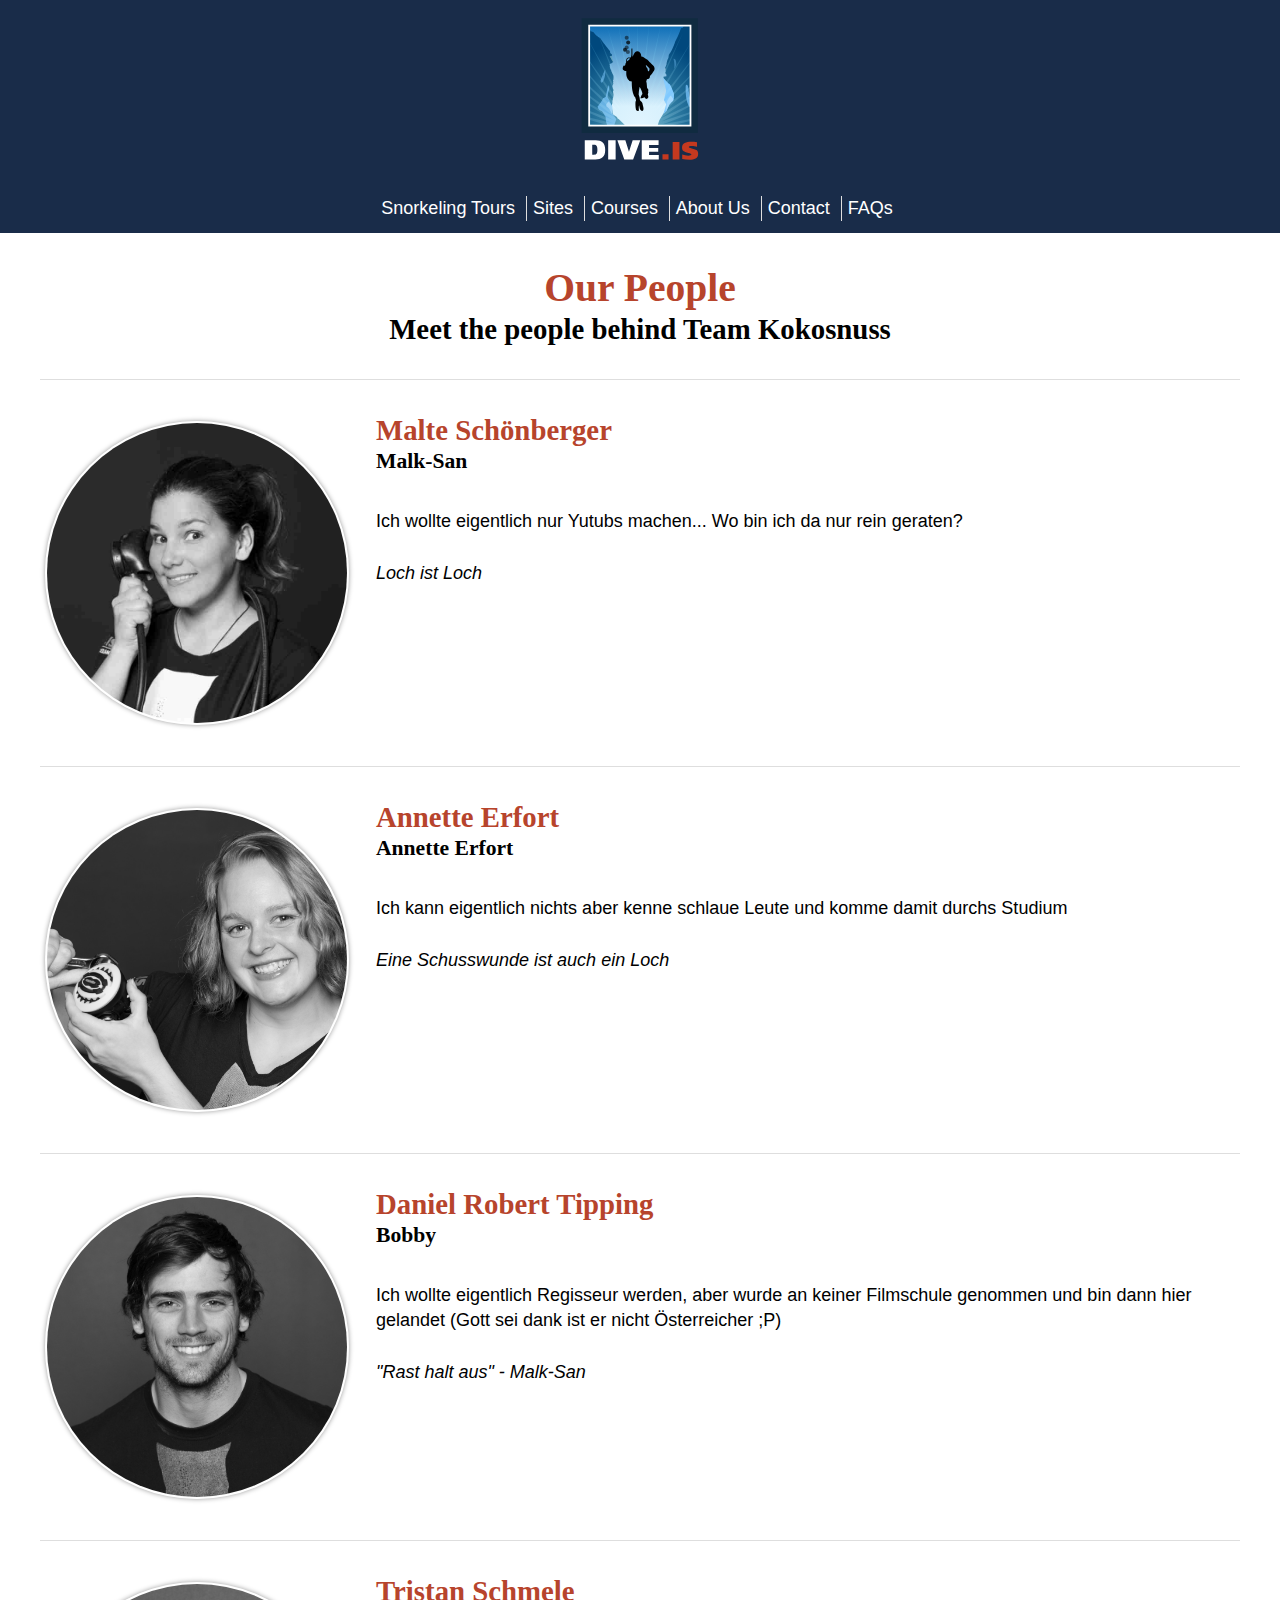
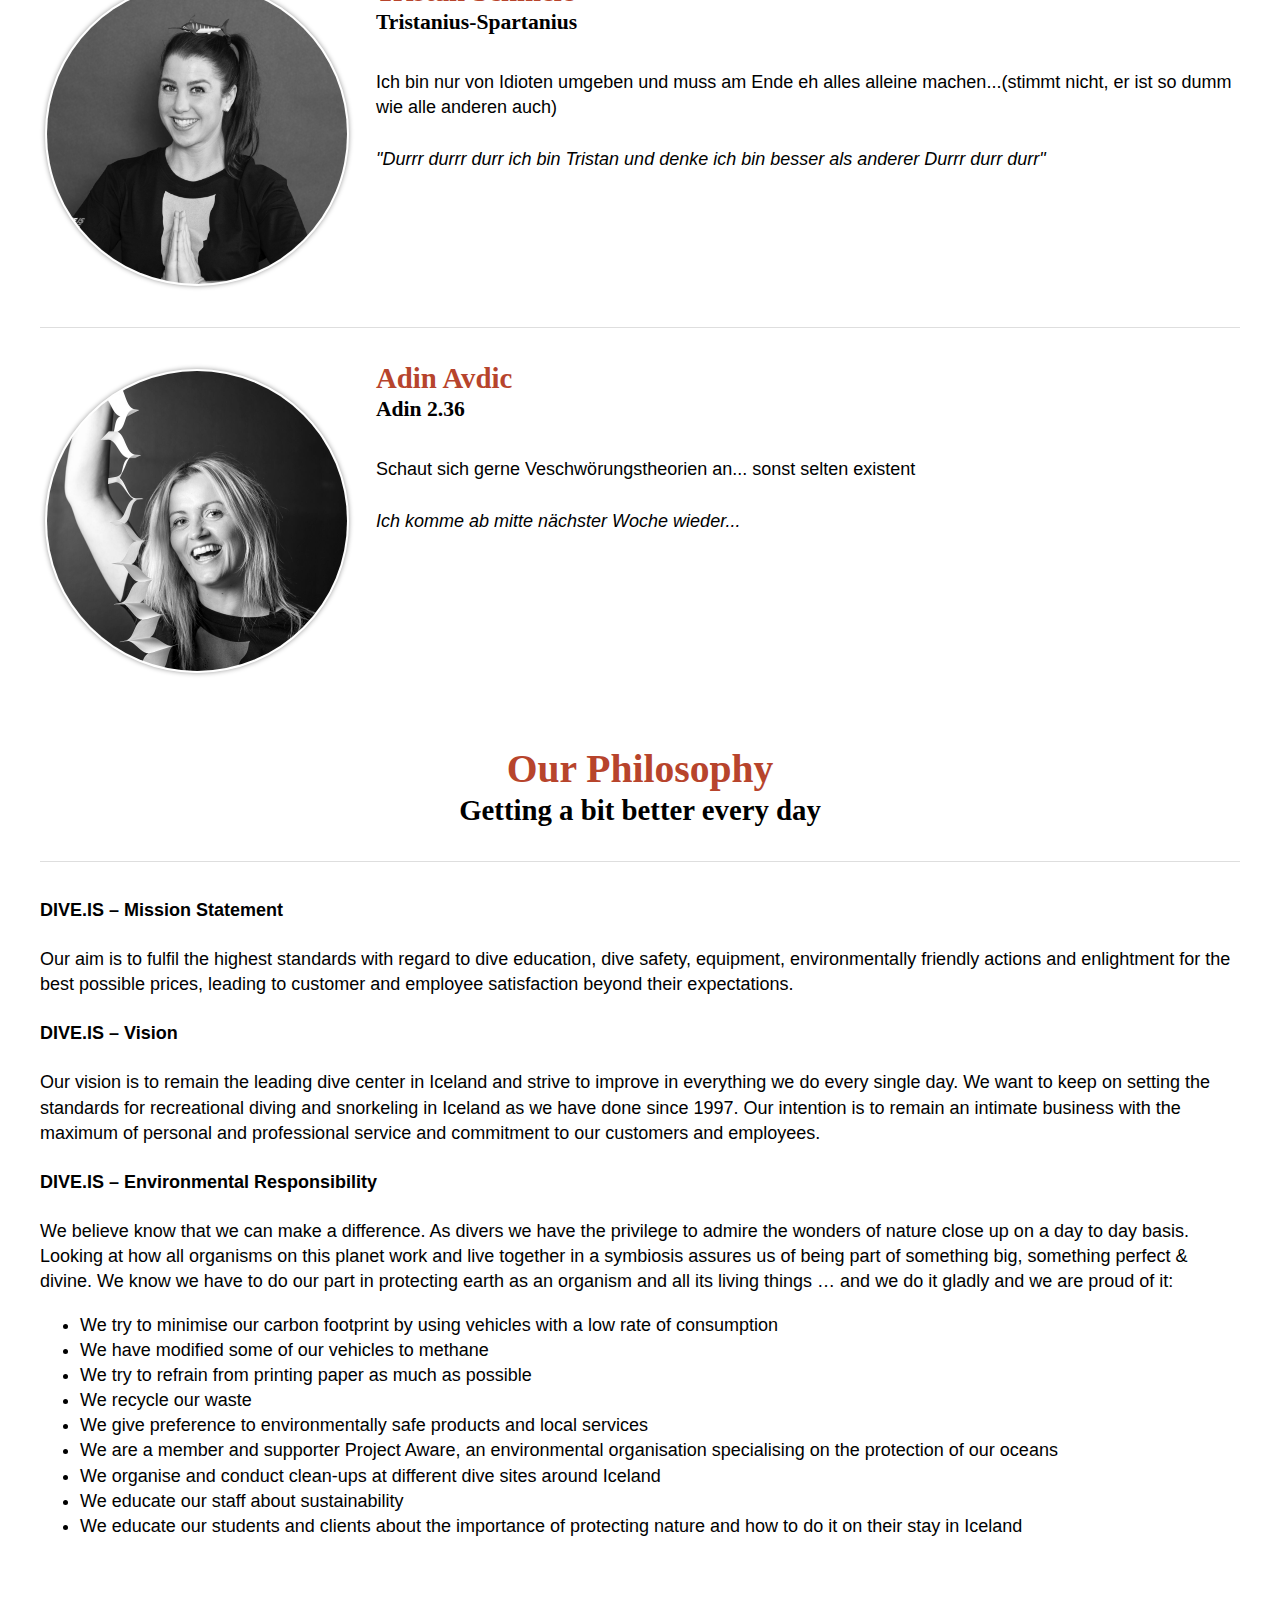
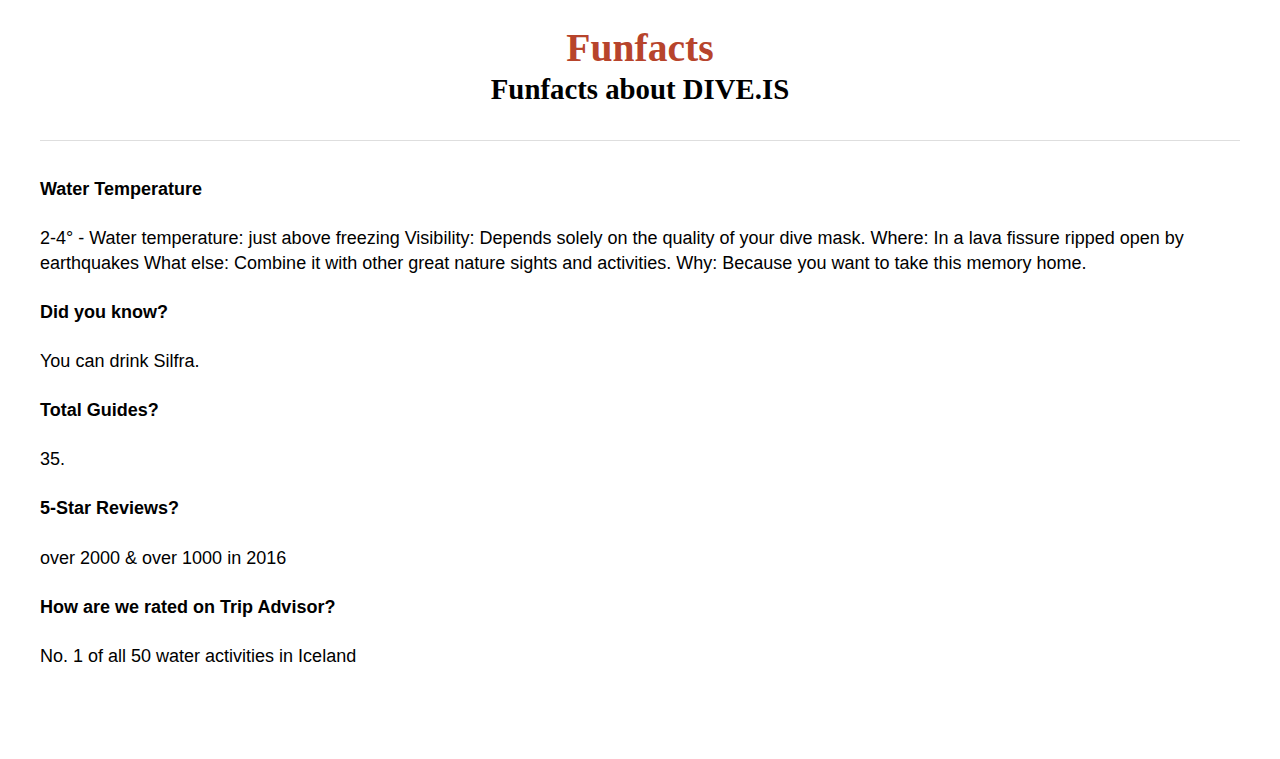
==== Unser-Team/index.html @ 92066a19 "Tristans text richtig" ====
<!DOCTYPE html>
<html lang="en">

<head>

    <meta charset="utf-8">
    <meta name="viewport" content="width=device-width,initial-scale=1.0">

    <title>Dive.is About Us</title>

    <!-- Normalize and Resets -->
    <link rel="stylesheet" href="lib/styles/normalize.css">
    <link rel="stylesheet" href="lib/styles/main.css">

    <!-- Custom Styles -->
    <link rel="stylesheet" href="styles/010-resets.css">
    <link rel="stylesheet" href="styles/020-base.css">
    <link rel="stylesheet" href="styles/030-typography.css">
    <link rel="stylesheet" href="styles/040-layout.css">
    <link rel="stylesheet" href="styles/050-components.css">

</head>

<body>
    <header class = "site-header">
        <nav class = "site-header__content">
            <img class = "brand-logo" src="images/dive_logo_blue_border.svg" title="DIVE.IS Logo" alt="DIVE.IS Logo">
            <ul class = "nav nav__horizontal">
                <li class ="nav__item"><a href="#">Snorkeling Tours</a></li>
                <li class ="nav__item"><a href="#">Sites</a></li>
                <li class ="nav__item"><a href="#">Courses</a></li>
                <li class ="nav__item"><a href="#">About Us</a></li>
                <li class ="nav__item"><a href="#">Contact</a></li>
                <li class ="nav__item"><a href="#">FAQs</a></li>
            </ul>
        </nav>
    </header>

    <main class = "content">
        <section class = "section">
            <header class = "section__header">
                <h2 class = "title">Our People</h2>
                <h3 class = "subtitle">Meet the people behind Team Kokosnuss</h3>
            </header>

            <div class = "staff__member">
                <figure class = "member__avatar">
                    <img src="images/tania.jpg" title="Tania Sofia Baia Roque " alt="Tania Sofia Baia Roque ">
                </figure>
                <h3 class = "title">Malte Schönberger</h3>
                <h4 class = "subtitle">Malk-San</h4>
                <p>Ich wollte eigentlich nur Yutubs machen... Wo bin ich da nur rein geraten?</p>
                <cite>Loch ist Loch</cite>
            </div>

            <div class = "staff__member">
                <figure class = "member__avatar">
                    <img src="images/siobhan-1024x1024.jpg" title="Siobhan " alt="Siobhan ">
                </figure>
                <h3 class ="title">Annette Erfort</h3>
                <h4 class = "subtitle">Annette Erfort</h4>
                <p>Ich kann eigentlich nichts aber kenne schlaue Leute und komme damit durchs Studium</p>
                <cite>Eine Schusswunde ist auch ein Loch</cite>
            </div>

            <div class = "staff__member">
                <figure class = "member__avatar">
                    <img src="images/scott_fitzsimmons.jpg " title="Scott Fitzsimmons " alt="Scott Fitzsimmons ">
                </figure>
                <h3 class ="title">Daniel Robert Tipping</h3>
                <h4 class = "subtitle">Bobby</h4>
                <p>Ich wollte eigentlich Regisseur werden, aber wurde an keiner Filmschule genommen und bin dann hier gelandet (Gott sei dank ist er nicht Österreicher ;P)</p>
                <cite>"Rast halt aus" - Malk-San</cite>
            </div>

            <div class = "staff__member">
                <figure class = "member__avatar">
                    <img src="images/rakel-1024x1024.jpg " title="Rakel Magnúsdóttir " alt="Rakel Magnúsdóttir ">
                </figure>
                <h3 class = "title">Tristan Schmele</h3>
                <h4 class = "subtitle">Tristanius-Spartanius</h4>
                <p>Ich bin nur von Idioten umgeben und muss am Ende eh alles alleine machen...(stimmt nicht, er ist so dumm wie alle anderen auch)</p>
                <cite>"Durrr durrr durr ich bin Tristan und denke ich bin besser als anderer Durrr durr durr"</cite>
            </div>

            <div class = "staff__member">
                <figure class = "member__avatar">
                    <img src="images/untitled-38-2-2.jpg" title="Kolbrún ýr Gunnarsdóttir" alt="Kolbrún ýr
                Gunnarsdóttir">
                </figure>
                <h3 class = "title">Adin Avdic</h3>
                <h4 class = "subtitle">Adin 2.36</h4>
                <p> Schaut sich gerne Veschwörungstheorien an... sonst selten existent</p>
                <cite>Ich komme ab mitte nächster Woche wieder...</cite>
            </div>
        </section>

        <section class = "section">
            <header class = "section__header">
                <h2 class = "title">Our Philosophy</h2>
                <h3 class = "subtitle">Getting a bit better every day</h3>
            </header>
            <div>
                <h4>DIVE.IS – Mission Statement</h4>
                <p>Our aim is to fulfil the highest standards with regard to dive education, dive safety, equipment, environmentally friendly actions and enlightment for the best possible prices, leading to customer and employee satisfaction beyond their
                    expectations.
                </p>
            </div>
            <div>
                <h4>DIVE.IS – Vision</h4>
                <p>Our vision is to remain the leading dive center in Iceland and strive to improve in everything we do every single day. We want to keep on setting the standards for recreational diving and snorkeling in Iceland as we have done since 1997.
                    Our intention is to remain an intimate business with the maximum of personal and professional service and commitment to our customers and employees.</p>
            </div>

            <div>
                <h4>DIVE.IS – Environmental Responsibility</h4>
                <p>We believe know that we can make a difference. As divers we have the privilege to admire the wonders of nature close up on a day to day basis. Looking at how all organisms on this planet work and live together in a symbiosis assures us
                    of being part of something big, something perfect & divine. We know we have to do our part in protecting earth as an organism and all its living things … and we do it gladly and we are proud of it:
                </p>
                <ul>
                    <li>We try to minimise our carbon footprint by using vehicles with a low rate of consumption</li>
                    <li>We have modified some of our vehicles to methane</li>
                    <li>We try to refrain from printing paper as much as possible</li>
                    <li>We recycle our waste</li>
                    <li>We give preference to environmentally safe products and local services</li>
                    <li>We are a member and supporter Project Aware, an environmental organisation specialising on the protection of our oceans</li>
                    <li>We organise and conduct clean-ups at different dive sites around Iceland</li>
                    <li>We educate our staff about sustainability</li>
                    <li>We educate our students and clients about the importance of protecting nature and how to do it on their stay in Iceland</li>
                </ul>
            </div>

        </section>

        <section class = "section">
            <header class = "section__header">
                <h2 class = "title">Funfacts</h2>
                <h3 class = "subtitle">Funfacts about DIVE.IS</h3>
            </header>

            <div>
                <h4>Water Temperature</h4>
                <p>2-4° - Water temperature: just above freezing Visibility: Depends solely on the quality of your dive mask. Where: In a lava fissure ripped open by earthquakes What else: Combine it with other great nature sights and activities. Why: Because
                    you want to take this memory home.</p>
            </div>

            <div>
                <h4>Did you know?</h4>
                <p>You can drink Silfra.</p>
            </div>

            <div>
                <h4>Total Guides?</h4>
                <p>35.</p>
            </div>

            <div>
                <h4>5-Star Reviews?</h4>
                <p>over 2000 & over 1000 in 2016</p>
            </div>

            <div>
                <h4>How are we rated on Trip Advisor?</h4>
                <p>No. 1 of all 50 water activities in Iceland</p>
            </div>

        </section>

    </main>

</body>

</html>
---- Unser-Team/lib/styles/main.css ----
/*! HTML5 Boilerplate v6.0.1 | MIT License | https://html5boilerplate.com/ */


/*
 * What follows is the result of much research on cross-browser styling.
 * Credit left inline and big thanks to Nicolas Gallagher, Jonathan Neal,
 * Kroc Camen, and the H5BP dev community and team.
 */


/* ==========================================================================
   Base styles: opinionated defaults
   ========================================================================== */

html {
    color: #222;
    font-size: 1em;
    line-height: 1.4;
}


/*
 * Remove text-shadow in selection highlight:
 * https://twitter.com/miketaylr/status/12228805301
 *
 * Vendor-prefixed and regular ::selection selectors cannot be combined:
 * https://stackoverflow.com/a/16982510/7133471
 *
 * Customize the background color to match your design.
 */

::-moz-selection {
    background: #b3d4fc;
    text-shadow: none;
}

::selection {
    background: #b3d4fc;
    text-shadow: none;
}


/*
 * A better looking default horizontal rule
 */

hr {
    display: block;
    height: 1px;
    border: 0;
    border-top: 1px solid #ccc;
    margin: 1em 0;
    padding: 0;
}


/*
 * Remove the gap between audio, canvas, iframes,
 * images, videos and the bottom of their containers:
 * https://github.com/h5bp/html5-boilerplate/issues/440
 */

audio,
canvas,
iframe,
img,
svg,
video {
    vertical-align: middle;
}


/*
 * Remove default fieldset styles.
 */

fieldset {
    border: 0;
    margin: 0;
    padding: 0;
}


/*
 * Allow only vertical resizing of textareas.
 */

textarea {
    resize: vertical;
}


/* ==========================================================================
   Browser Upgrade Prompt
   ========================================================================== */

.browserupgrade {
    margin: 0.2em 0;
    background: #ccc;
    color: #000;
    padding: 0.2em 0;
}


/* ==========================================================================
   Author's custom styles
   ========================================================================== */


/* ==========================================================================
   Helper classes
   ========================================================================== */


/*
 * Hide visually and from screen readers
 */

.hidden {
    display: none !important;
}


/*
 * Hide only visually, but have it available for screen readers:
 * https://snook.ca/archives/html_and_css/hiding-content-for-accessibility
 *
 * 1. For long content, line feeds are not interpreted as spaces and small width
 *    causes content to wrap 1 word per line:
 *    https://medium.com/@jessebeach/beware-smushed-off-screen-accessible-text-5952a4c2cbfe
 */

.visuallyhidden {
    border: 0;
    clip: rect(0 0 0 0);
    -webkit-clip-path: inset(50%);
    clip-path: inset(50%);
    height: 1px;
    margin: -1px;
    overflow: hidden;
    padding: 0;
    position: absolute;
    width: 1px;
    white-space: nowrap;
    /* 1 */
}


/*
 * Extends the .visuallyhidden class to allow the element
 * to be focusable when navigated to via the keyboard:
 * https://www.drupal.org/node/897638
 */

.visuallyhidden.focusable:active,
.visuallyhidden.focusable:focus {
    clip: auto;
    -webkit-clip-path: none;
    clip-path: none;
    height: auto;
    margin: 0;
    overflow: visible;
    position: static;
    width: auto;
    white-space: inherit;
}


/*
 * Hide visually and from screen readers, but maintain layout
 */

.invisible {
    visibility: hidden;
}


/*
 * Clearfix: contain floats
 *
 * For modern browsers
 * 1. The space content is one way to avoid an Opera bug when the
 *    `contenteditable` attribute is included anywhere else in the document.
 *    Otherwise it causes space to appear at the top and bottom of elements
 *    that receive the `clearfix` class.
 * 2. The use of `table` rather than `block` is only necessary if using
 *    `:before` to contain the top-margins of child elements.
 */

.clearfix:before,
.clearfix:after {
    content: " ";
    /* 1 */
    display: table;
    /* 2 */
}

.clearfix:after {
    clear: both;
}


/* ==========================================================================
   EXAMPLE Media Queries for Responsive Design.
   These examples override the primary ('mobile first') styles.
   Modify as content requires.
   ========================================================================== */

@media only screen and (min-width: 35em) {
    /* Style adjustments for viewports that meet the condition */
}

@media print,
(-webkit-min-device-pixel-ratio: 1.25),
(min-resolution: 1.25dppx),
(min-resolution: 120dpi) {
    /* Style adjustments for high resolution devices */
}


/* ==========================================================================
   Print styles.
   Inlined to avoid the additional HTTP request:
   http://www.phpied.com/delay-loading-your-print-css/
   ========================================================================== */

@media print {
    *,
    *:before,
    *:after {
        background: transparent !important;
        color: #000 !important;
        /* Black prints faster:
                                   http://www.sanbeiji.com/archives/953 */
        box-shadow: none !important;
        text-shadow: none !important;
    }
    a,
    a:visited {
        text-decoration: underline;
    }
    a[href]:after {
        content: " (" attr(href) ")";
    }
    abbr[title]:after {
        content: " (" attr(title) ")";
    }
    /*
     * Don't show links that are fragment identifiers,
     * or use the `javascript:` pseudo protocol
     */
    a[href^="#"]:after,
    a[href^="javascript:"]:after {
        content: "";
    }
    pre {
        white-space: pre-wrap !important;
    }
    pre,
    blockquote {
        border: 1px solid #999;
        page-break-inside: avoid;
    }
    /*
     * Printing Tables:
     * http://css-discuss.incutio.com/wiki/Printing_Tables
     */
    thead {
        display: table-header-group;
    }
    tr,
    img {
        page-break-inside: avoid;
    }
    p,
    h2,
    h3 {
        orphans: 3;
        widows: 3;
    }
    h2,
    h3 {
        page-break-after: avoid;
    }
}
---- Unser-Team/styles/010-resets.css ----
/*----------------------------------------------------------------------------
reset.css                                                                  
Enthält alle projektspezifischen Resets.

Wer es noch schöner möchte, möge sich mal https://cssguidelin.es/ anschauen.
----------------------------------------------------------------------------*/


/* Basic Resets 
-----------------------------------------------------------------------------*/


/* Figure Reset
-----------------------------------------------------------------------------*/

figure {
    margin: 0;
}


/* Image Reset 
-----------------------------------------------------------------------------*/

img {
    width: 100%;
}
---- Unser-Team/styles/020-base.css ----
/*-----------------------------------------------------------------------------
base.css                                                                  
Enthält alle CSS Variabeln und grundlegende Regeln sowie zentrale helper. 

Wer es noch schöner möchte, möge sich mal https://cssguidelin.es/ anschauen.
----------------------------------------------------------------------------*/


/* Variables
-----------------------------------------------------------------------------*/

:root {
    /* 
    Farben
    ----------------------------------------*/
    --color-brand: rgb(183, 68, 44);
    --color-border: #dedede;
    --color-text: ##333;
    --color-text-light: #777;
    --color-footer: #2e3234;
    --color-head: #192c49;
    --site-width: 1200px;
    --brand-font: Dosis;
    /* 
    Abstände basierend auf folgendem Konzept:
    https://medium.com/eightshapes-llc/space-in-design-systems-188bcbae0d62
    
    Innenabstände umlaufend 
    ----------------------------------------*/
    --space-inset-default: 1rem;
    --space-inset-xs: 0.33rem;
    --space-inset-s: 0.66rem;
    --space-inset-m: 1rem;
    --space-inset-l: 1.5rem;
    --space-inset-xl: 2rem;
    /* 
    Vertikale Abstände von Stapeln 
    ----------------------------------------*/
    --space-stack-default: 1rem;
    --space-stack-xs: 0.33rem;
    --space-stack-s: 0.66rem;
    --space-stack-m: 1rem;
    --space-stack-l: 1.5rem;
    --space-stack-xl: 2rem;
    --space-stack-xxl: 4rem;
    /* 
    Horizontale Abstände von Reihen 
    ----------------------------------------*/
    --space-inline-default: 1rem;
    --space-inline-xs: 0.33rem;
    --space-inline-s: 0.66rem;
    --space-inline-m: 1rem;
    --space-inline-l: 1.5rem;
    --space-inline-xl: 2rem;
    /* 
    Schriftgrößen 
    ----------------------------------------*/
    --fs-default: 1rem;
    --fs-xs: 0.33rem;
    --fs-s: 0.66rem;
    --fs-m: 1.2rem;
    --fs-l: 1.6rem;
    --fs-xl: 2.2rem;
}


/* Basic Styles 
-----------------------------------------------------------------------------*/

html,
body {
    font-family: "Source Sans Pro", "Helvetica Neue", Helvetica, sans-serif;
    font-size: 18px;
    font-weight: 400;
    color: var(--color-text);
}


/* helper 
-----------------------------------------------------------------------------*/

.hidden {
    display: none !important;
}
---- Unser-Team/styles/030-typography.css ----
/*----------------------------------------------------------------------------
typography.css                                                                  
Enthält alle übergreifenden typographischen Regeln.  

Wer es noch schöner möchte, möge sich mal https://cssguidelin.es/ anschauen.
----------------------------------------------------------------------------*/


/* Titles 
-----------------------------------------------------------------------------*/

.title,
.subtitle {
    font-size: var(--fs-xl);
    font-family: var(--brand-font);
    margin: 0;
    line-height: 100%;
    margin-bottom: var(--space-stack-xl);
}

.title {
    color: var(--color-brand);
}

.subtitle {
    font-size: var(--fs-l);
}

.title+.subtitle {
    margin-top: calc(var(--space-stack-xs) - var(--space-stack-xl));
}
---- Unser-Team/styles/040-layout.css ----
/*----------------------------------------------------------------------------
layout.css                                                                  
Enthält alle übergreifenden typographischen Regeln.  

Wer es noch schöner möchte, möge sich mal https://cssguidelin.es/ anschauen.
----------------------------------------------------------------------------*/


/* Content
-----------------------------------------------------------------------------*/

.content {
    max-width: var(--site-width);
    margin: 0 auto;
}


/* Section
-----------------------------------------------------------------------------*/

.section {
    padding-bottom: var(--space-stack-xl);
    margin-bottom: var(--space-stack-xl);
}

.section__header {
    border-bottom: solid 1px var(--color-border);
    margin-bottom: var(--space-stack-xl);
    text-align: center;
}
---- Unser-Team/styles/050-components.css ----
/* ----------------------------------------------------------------------------
components.css
Enthält alle Regeln zu Komponenten.

Wer es noch schöner möchte, möge sich mal https://cssguidelin.es/ anschauen.
----------------------------------------------------------------------------*/


/* Site Header
-----------------------------------------------------------------------------*/

.site-header {
    background-color: var(--color-head);
    margin-bottom: var(--space-stack-xl);
}

.site-header__content {
    max-width: var(--site-width);
    margin: 0 auto;
    text-align: center;
}

.brand-logo {
    width: calc(var(--site-width)/10);
    padding-top: var(--space-stack-m);
    padding-bottom: var(--space-stack-xl);
    display: inline-block;
}


/* Navigation
-----------------------------------------------------------------------------*/

.nav {
    padding: 0;
    margin: 0;
}

.nav__item {
    display: block;
}

.nav__item a {
    text-decoration: none;
    color: #fff;
}

.nav__horizontal {
    padding-bottom: var(--space-stack-s);
}

.nav__horizontal .nav__item {
    display: inline-block;
    padding-right: var(--space-inset-xs);
}

.nav__horizontal .nav__item+.nav__item {
    border-left: solid 1px var(--color-border);
    padding-left: var(--space-inset-xs);
}


/* Staff
-----------------------------------------------------------------------------*/

.staff {
    padding-top: var(--space-stack-xl);
}

.staff .section__header {
    padding-bottom: var(--space-stack-xl);
}

.staff__member+.staff__member {
    border-top: solid 1px var(--color-border);
    padding-top: var(--space-stack-xl);
    margin-top: var(--space-stack-xl);
}

.staff__member .title {
    font-size: var(--fs-l);
}

.staff__member .subtitle {
    font-size: var(--fs-m);
}

.staff__member p {
    margin-bottom: var(--space-stack-l);
}

.staff__member:after {
    content: "";
    display: block;
    clear: both;
}

.staff__member .member__avatar {
    line-height: 0;
    display: inline-block;
    margin: 5px;
    border: 2px solid rgba(255, 255, 255, 0.4);
    border-radius: 50%;
    box-shadow: 0px 0px 5px rgba(0, 0, 0, 0.4);
    height: 25%;
    width: 25%;
    float: left;
    margin-right: var(--space-inset-l);
}

.staff__member .member__credo {
    font-size: var(--fs-m);
}

.staff__member .member__credo:before {
    content: "„";
    display: inline-block;
}

.staff__member .member__credo:after {
    content: "“";
}

.member__avatar img {
    border-radius: 50%;
}
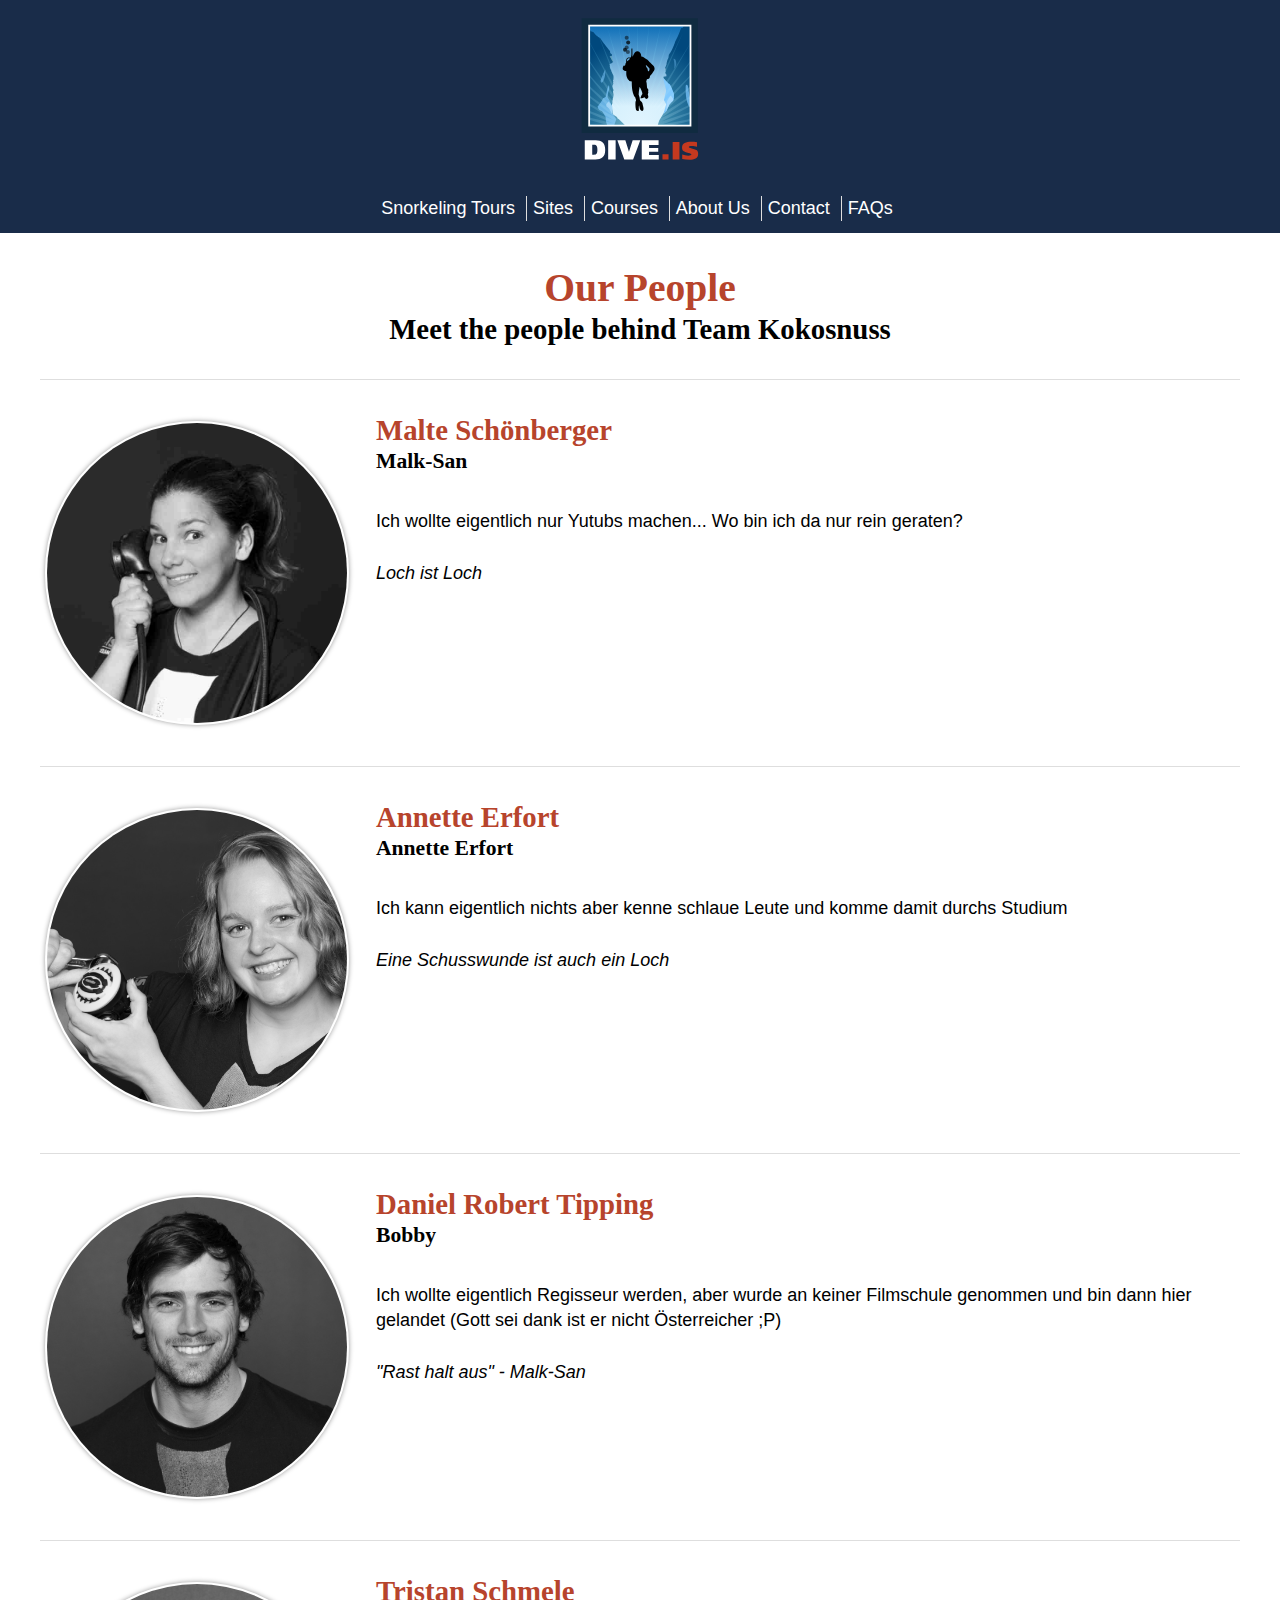
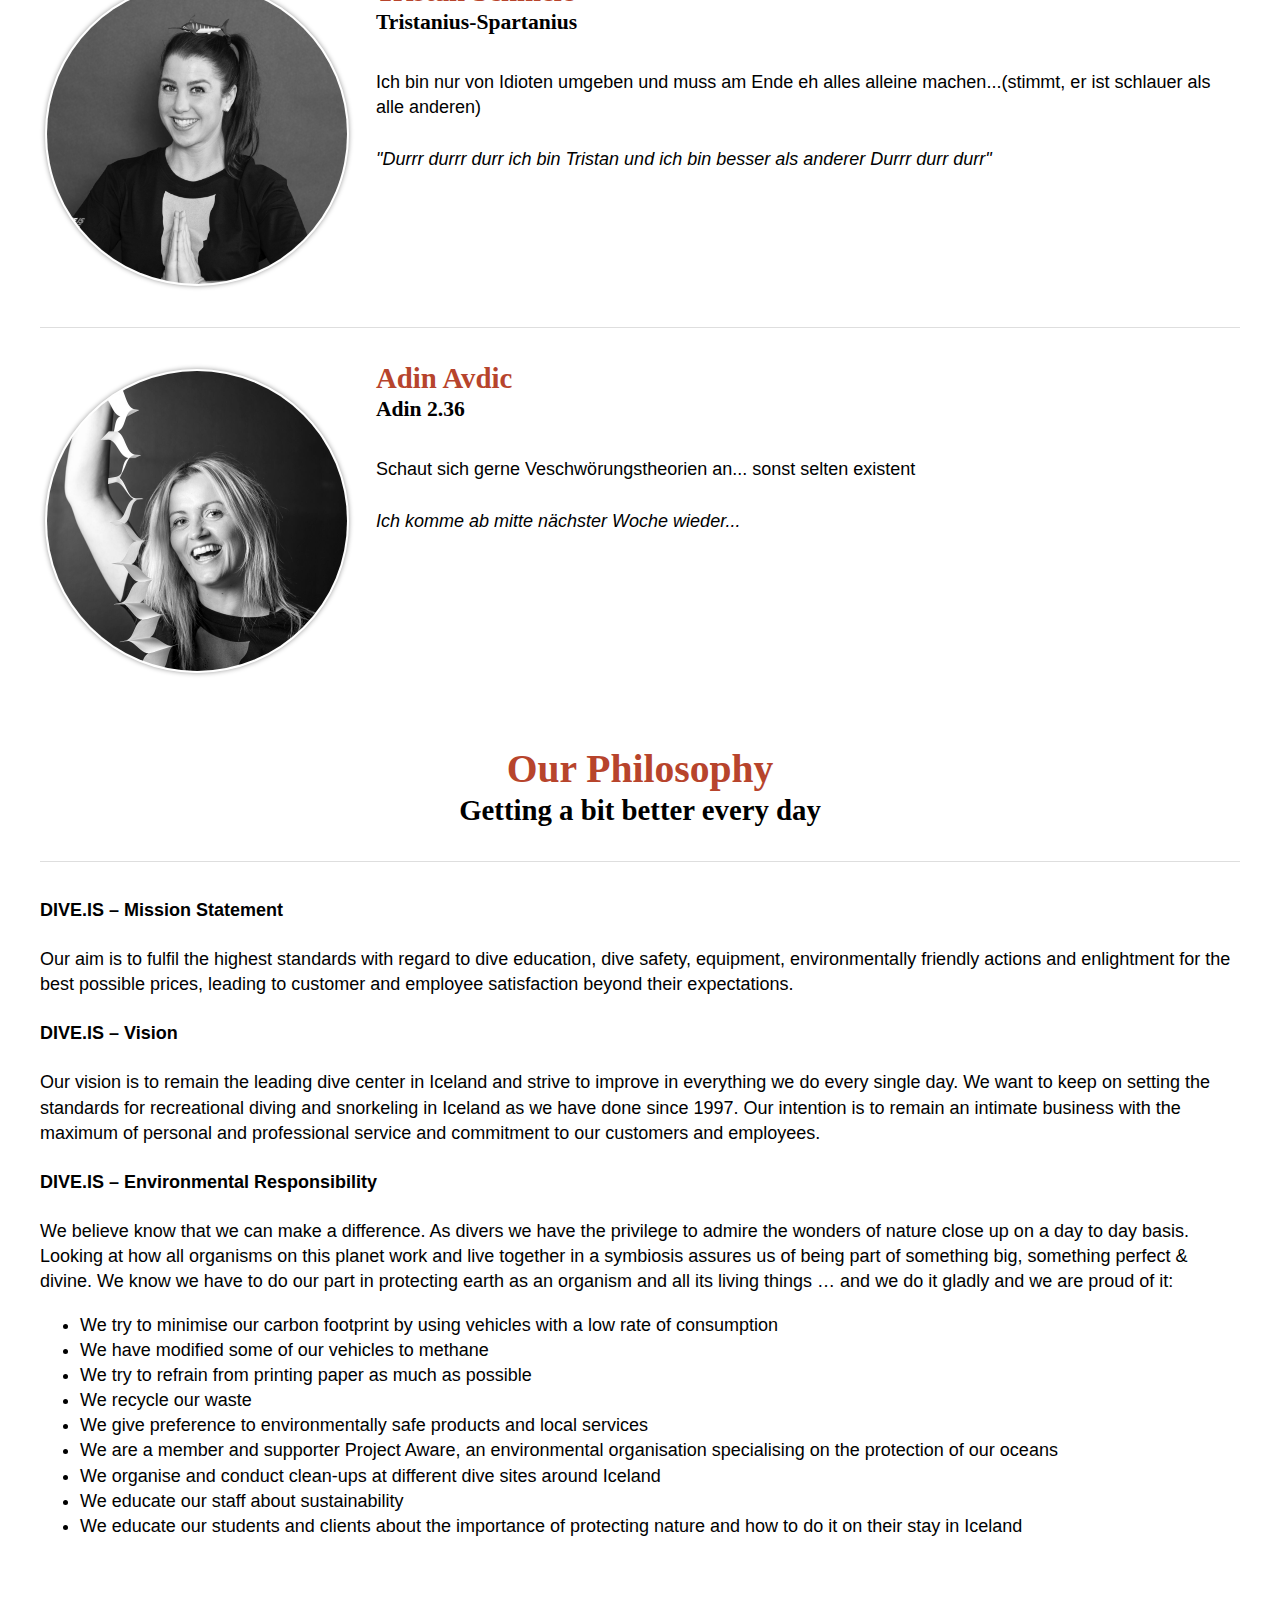
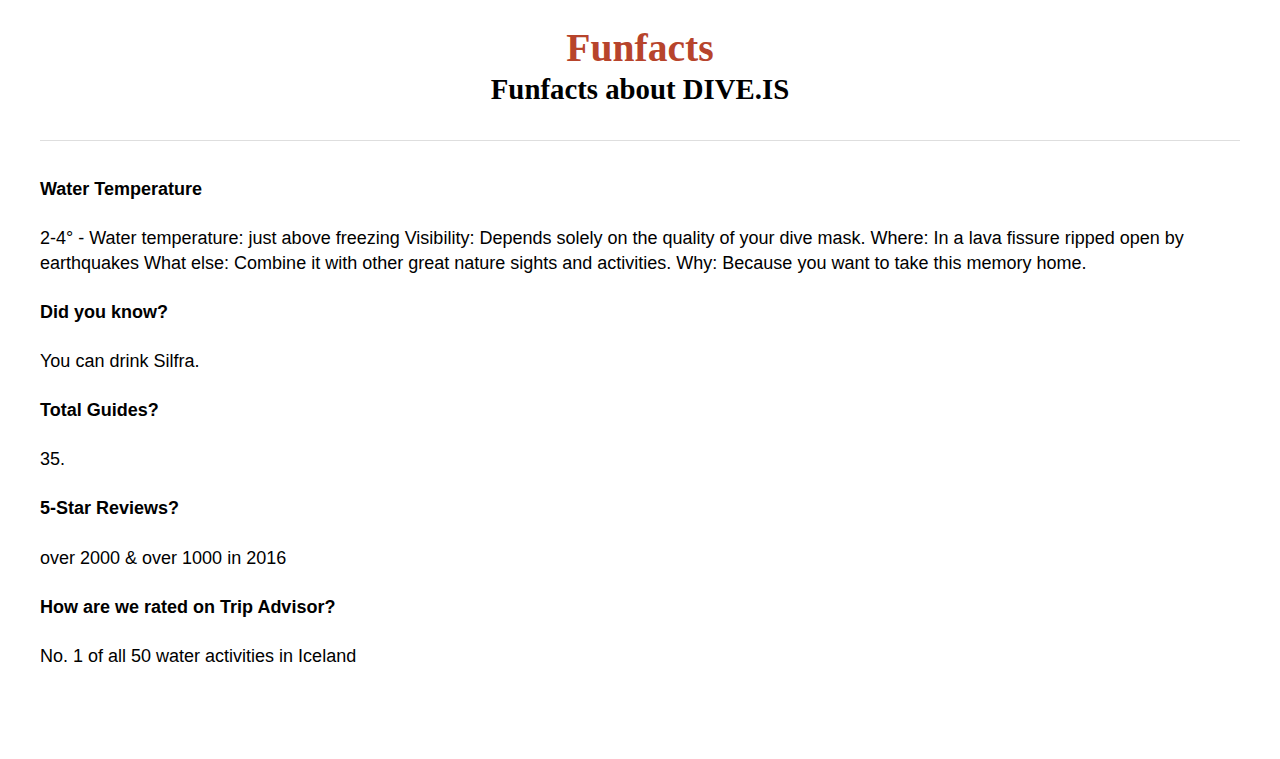
==== commit a919ad41: "annettes fehler korrigiert" ====
--- a/Unser-Team/index.html
+++ b/Unser-Team/index.html
@@ -6,7 +6,7 @@
     <meta charset="utf-8">
     <meta name="viewport" content="width=device-width,initial-scale=1.0">
 
-    <title>Dive.is About Us</title>
+    <title>Team Kokosnuss</title>
 
     <!-- Normalize and Resets -->
     <link rel="stylesheet" href="lib/styles/normalize.css">
@@ -45,7 +45,7 @@
 
             <div class = "staff__member">
                 <figure class = "member__avatar">
-                    <img src="images/tania.jpg" title="Tania Sofia Baia Roque " alt="Tania Sofia Baia Roque ">
+                    <img src="images/tania.jpg" title="Malk-San" alt="Malk-San">
                 </figure>
                 <h3 class = "title">Malte Schönberger</h3>
                 <h4 class = "subtitle">Malk-San</h4>
@@ -55,7 +55,7 @@
 
             <div class = "staff__member">
                 <figure class = "member__avatar">
-                    <img src="images/siobhan-1024x1024.jpg" title="Siobhan " alt="Siobhan ">
+                    <img src="images/siobhan-1024x1024.jpg" title="Annette Erfort" alt="Annette Erfort">
                 </figure>
                 <h3 class ="title">Annette Erfort</h3>
                 <h4 class = "subtitle">Annette Erfort</h4>
@@ -65,7 +65,7 @@
 
             <div class = "staff__member">
                 <figure class = "member__avatar">
-                    <img src="images/scott_fitzsimmons.jpg " title="Scott Fitzsimmons " alt="Scott Fitzsimmons ">
+                    <img src="images/scott_fitzsimmons.jpg " title="Handsome Bobby" alt="Handsome Bobby">
                 </figure>
                 <h3 class ="title">Daniel Robert Tipping</h3>
                 <h4 class = "subtitle">Bobby</h4>
@@ -75,18 +75,17 @@
 
             <div class = "staff__member">
                 <figure class = "member__avatar">
-                    <img src="images/rakel-1024x1024.jpg " title="Rakel Magnúsdóttir " alt="Rakel Magnúsdóttir ">
+                    <img src="images/rakel-1024x1024.jpg " title="Tristan Schmele" alt="Tristan Schmele">
                 </figure>
                 <h3 class = "title">Tristan Schmele</h3>
                 <h4 class = "subtitle">Tristanius-Spartanius</h4>
-                <p>Ich bin nur von Idioten umgeben und muss am Ende eh alles alleine machen...(stimmt nicht, er ist so dumm wie alle anderen auch)</p>
-                <cite>"Durrr durrr durr ich bin Tristan und denke ich bin besser als anderer Durrr durr durr"</cite>
+                <p>Ich bin nur von Idioten umgeben und muss am Ende eh alles alleine machen...(stimmt, er ist schlauer als alle anderen)</p>
+                <cite>"Durrr durrr durr ich bin Tristan und ich bin besser als anderer Durrr durr durr"</cite>
             </div>
 
             <div class = "staff__member">
                 <figure class = "member__avatar">
-                    <img src="images/untitled-38-2-2.jpg" title="Kolbrún ýr Gunnarsdóttir" alt="Kolbrún ýr
-                Gunnarsdóttir">
+                    <img src="images/untitled-38-2-2.jpg" title="Adin Avdic" alt="Adin Avdic">
                 </figure>
                 <h3 class = "title">Adin Avdic</h3>
                 <h4 class = "subtitle">Adin 2.36</h4>
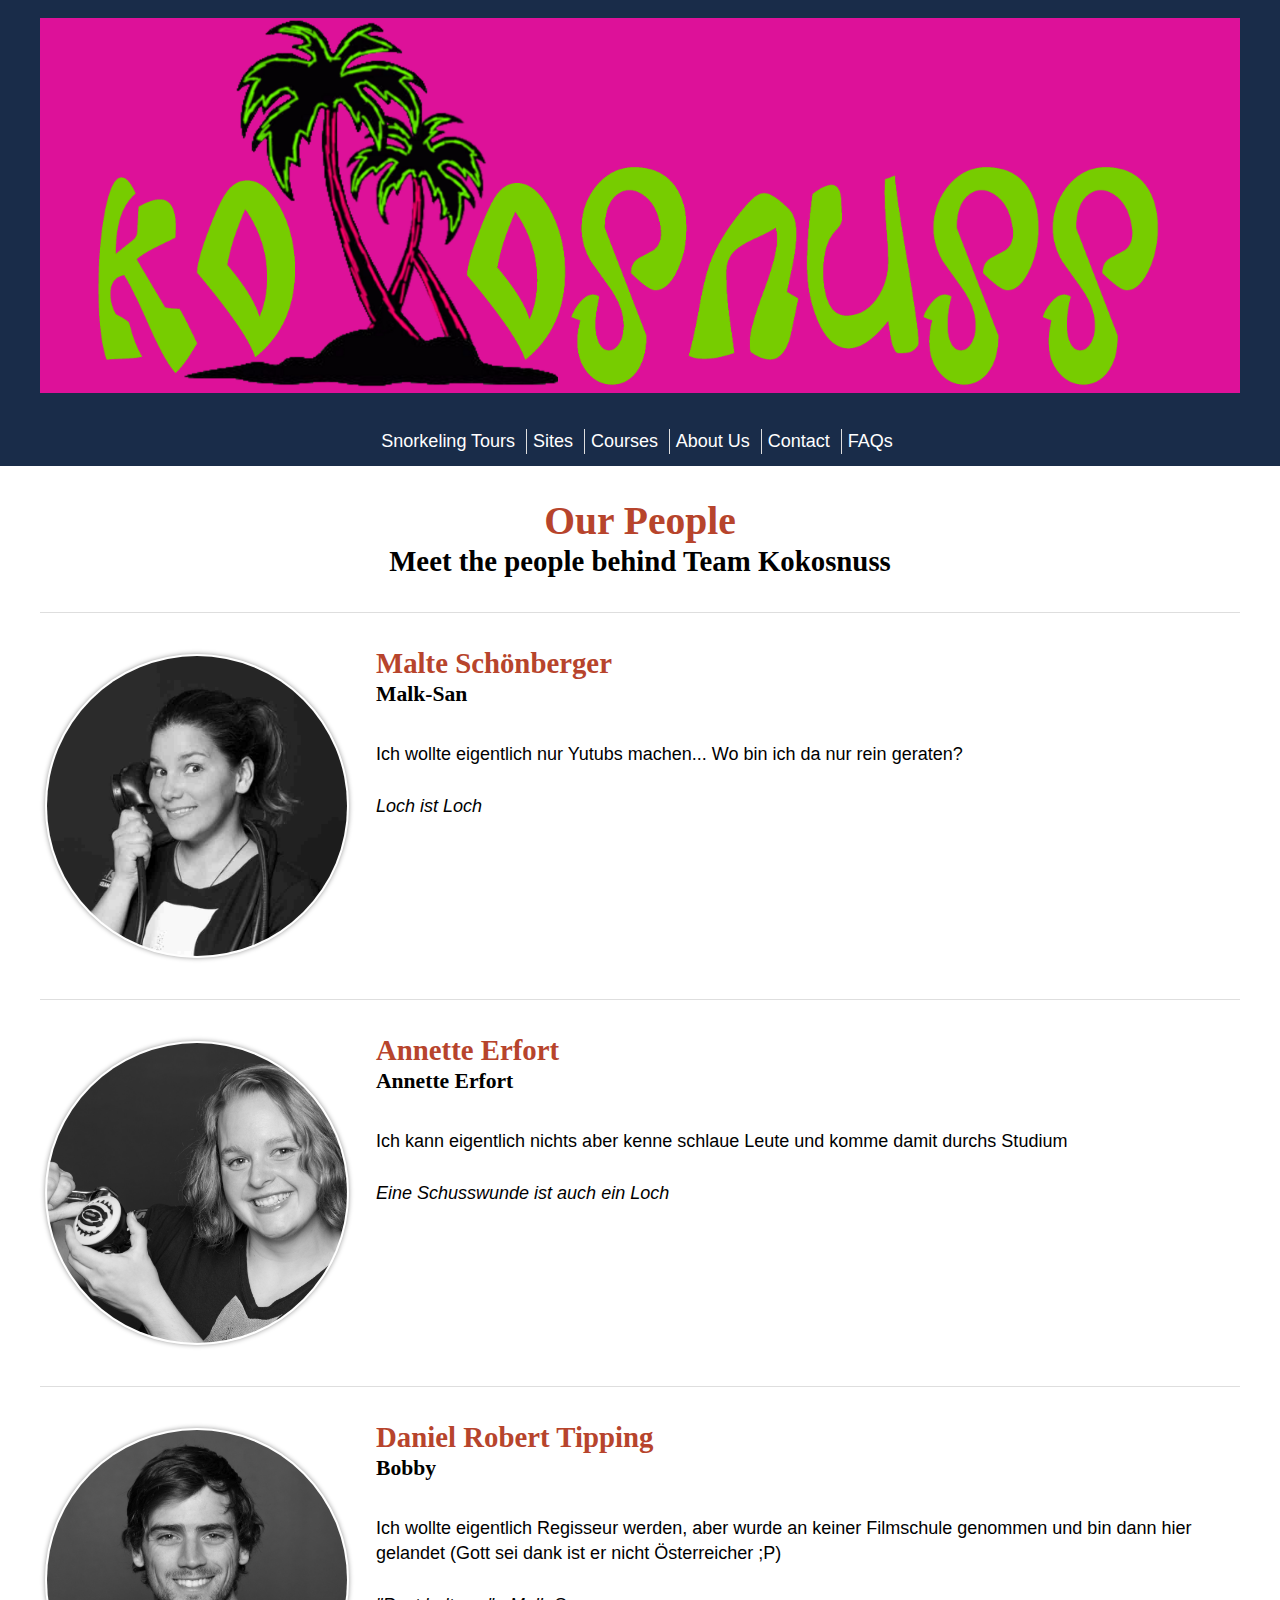
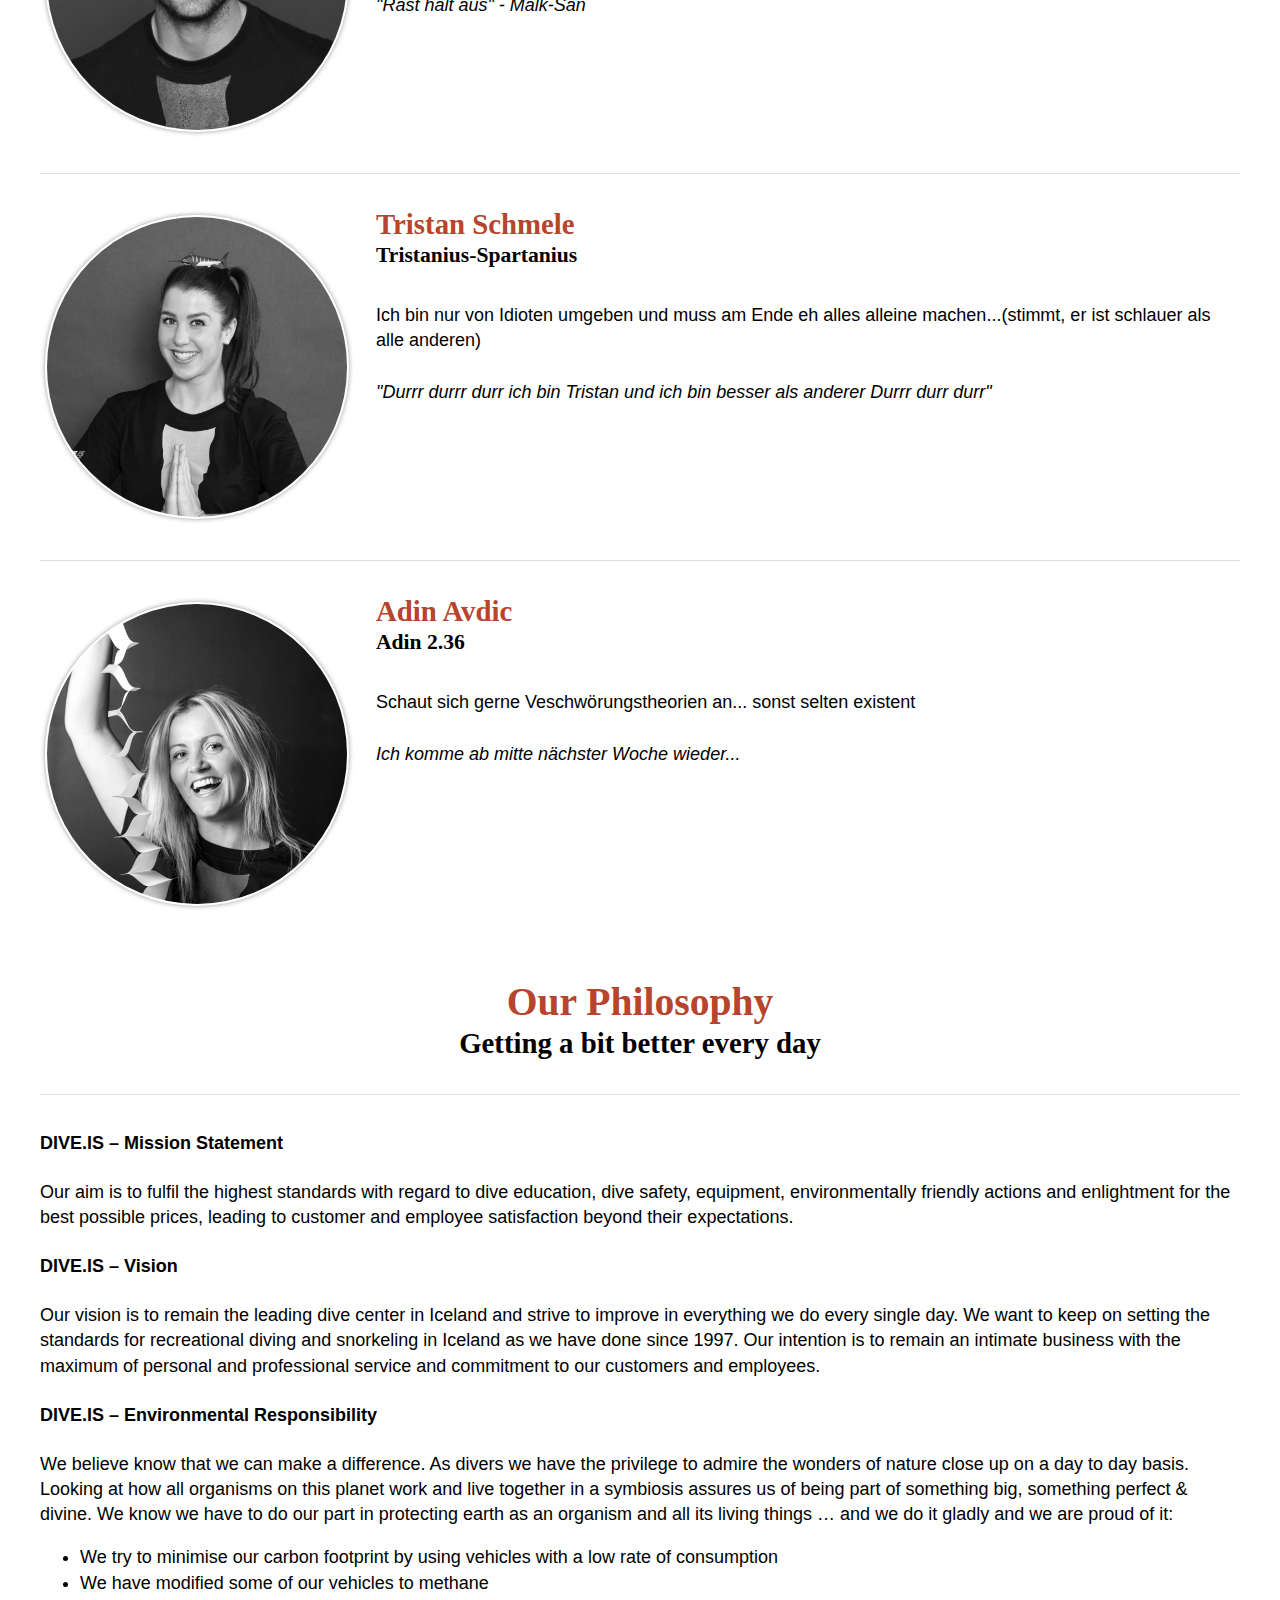
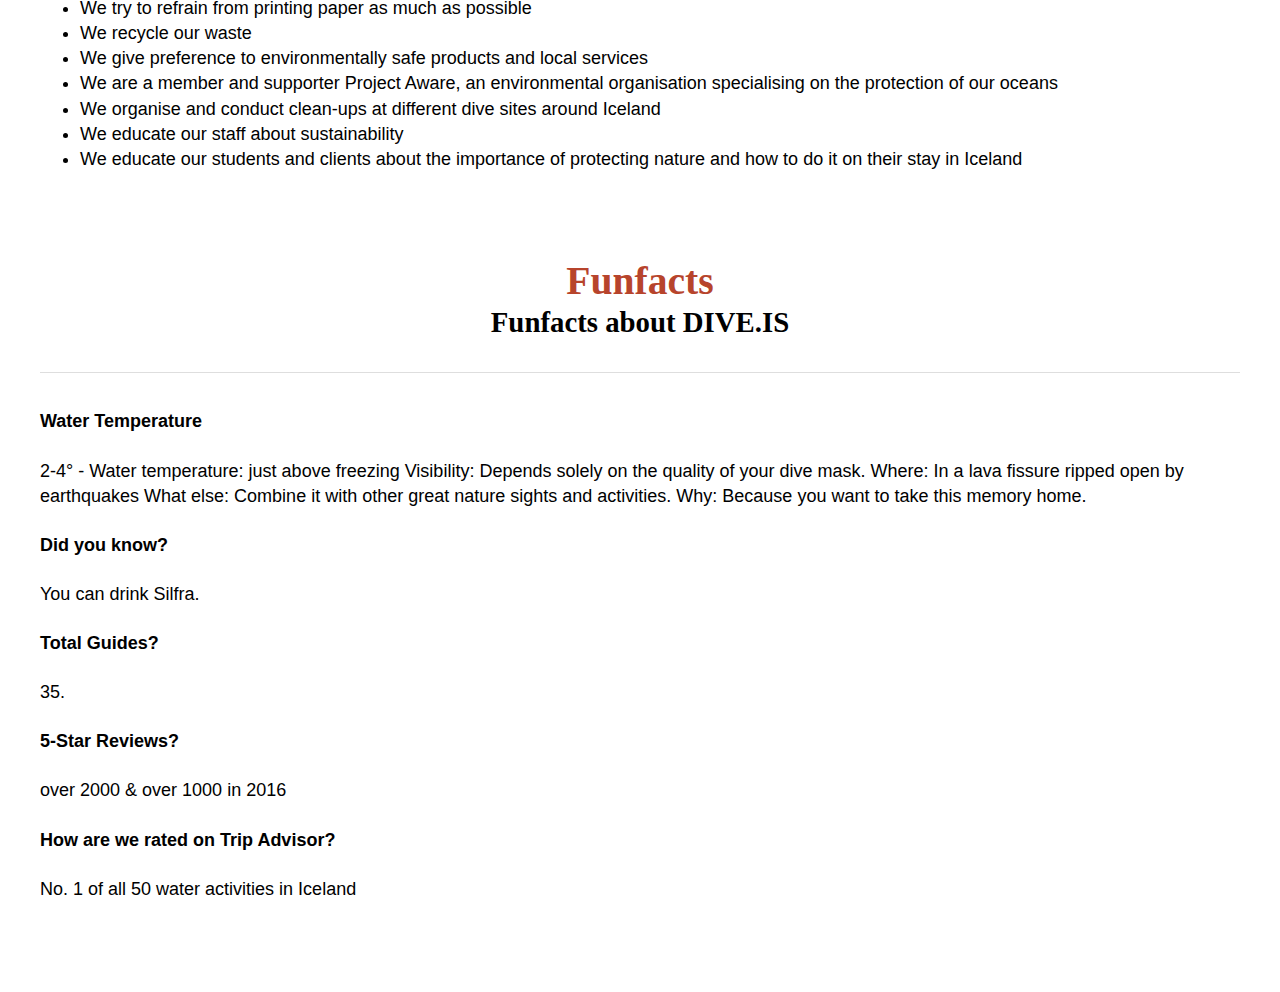
==== commit cea95572: "logo aktualisiert" ====
--- a/Unser-Team/index.html
+++ b/Unser-Team/index.html
@@ -24,7 +24,7 @@
 <body>
     <header class = "site-header">
         <nav class = "site-header__content">
-            <img class = "brand-logo" src="images/dive_logo_blue_border.svg" title="DIVE.IS Logo" alt="DIVE.IS Logo">
+            <img class = "brand-logo" src="images/kokosnussl%20logo%20hot%20pink.png" title="Kokosnuss Logo" alt="Kokosnuss Logo">
             <ul class = "nav nav__horizontal">
                 <li class ="nav__item"><a href="#">Snorkeling Tours</a></li>
                 <li class ="nav__item"><a href="#">Sites</a></li>
--- a/Unser-Team/styles/050-components.css
+++ b/Unser-Team/styles/050-components.css
@@ -21,7 +21,6 @@
 }
 
 .brand-logo {
-    width: calc(var(--site-width)/10);
     padding-top: var(--space-stack-m);
     padding-bottom: var(--space-stack-xl);
     display: inline-block;
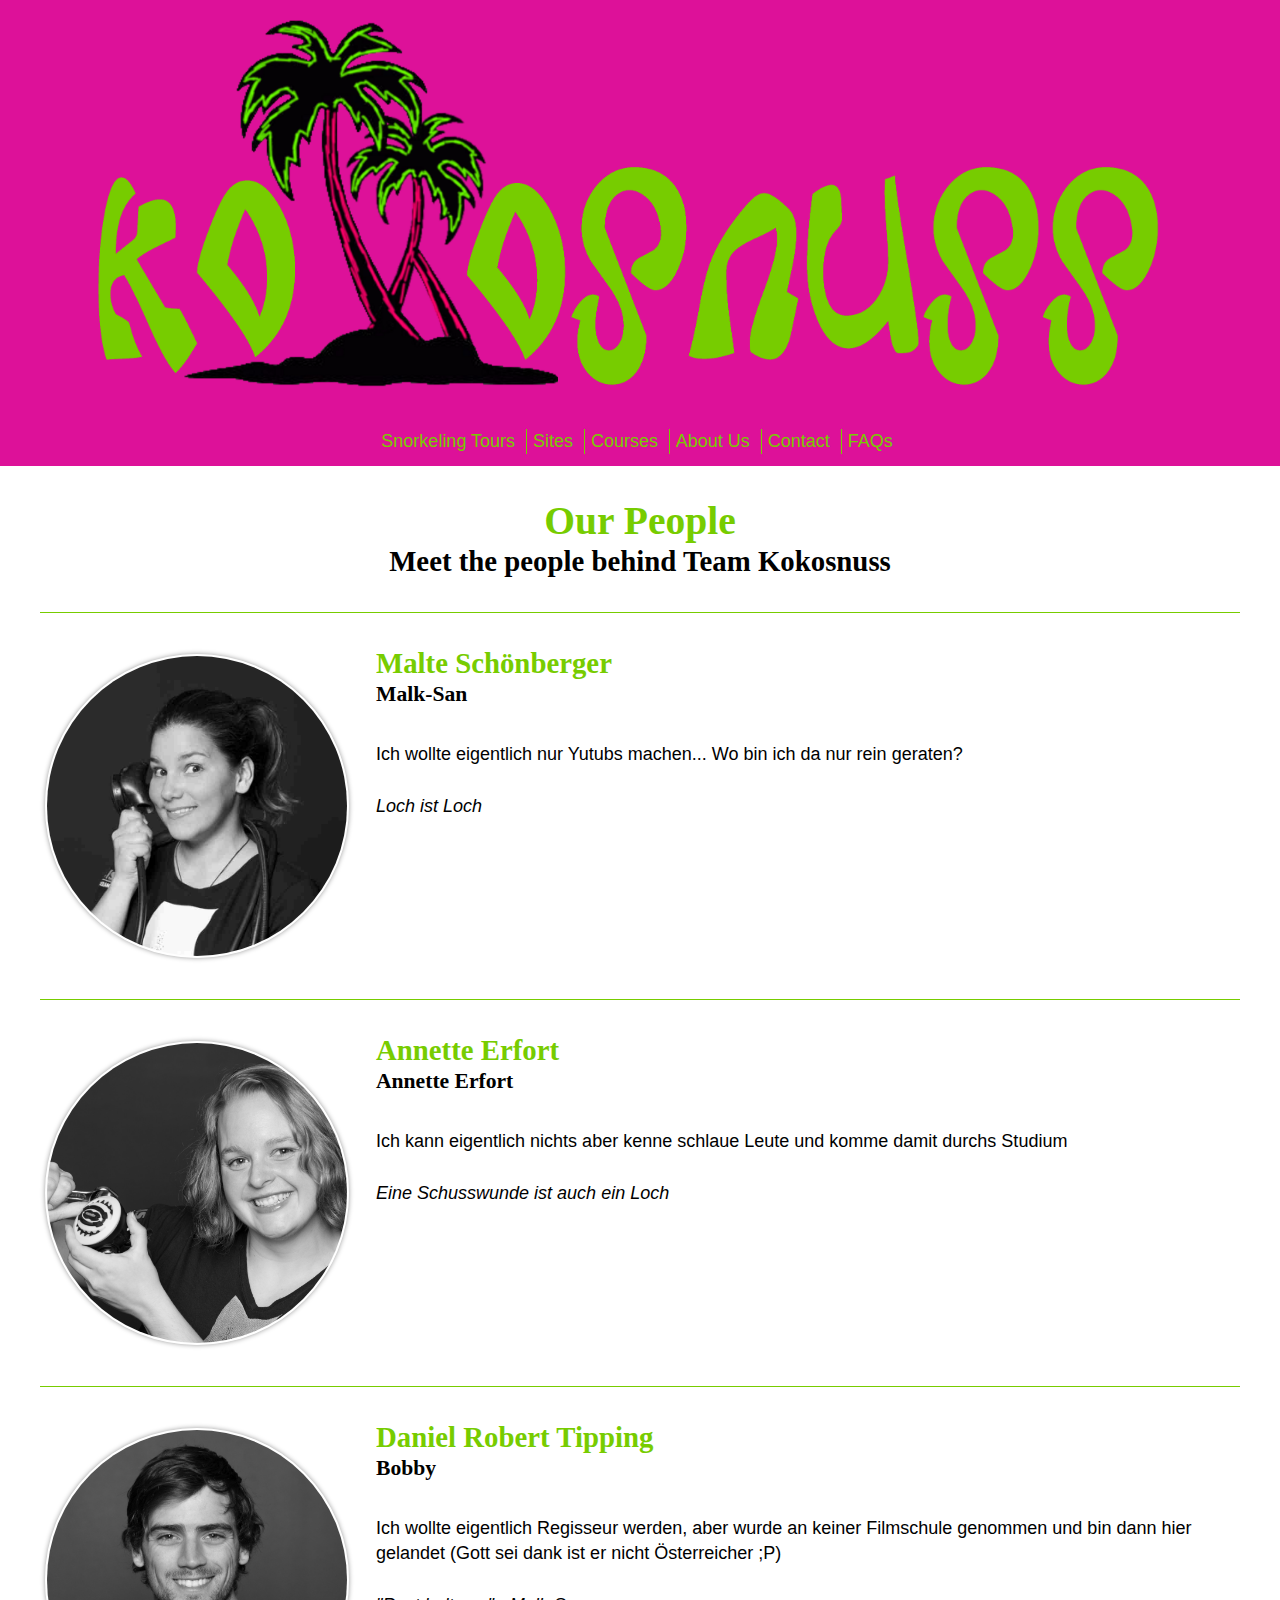
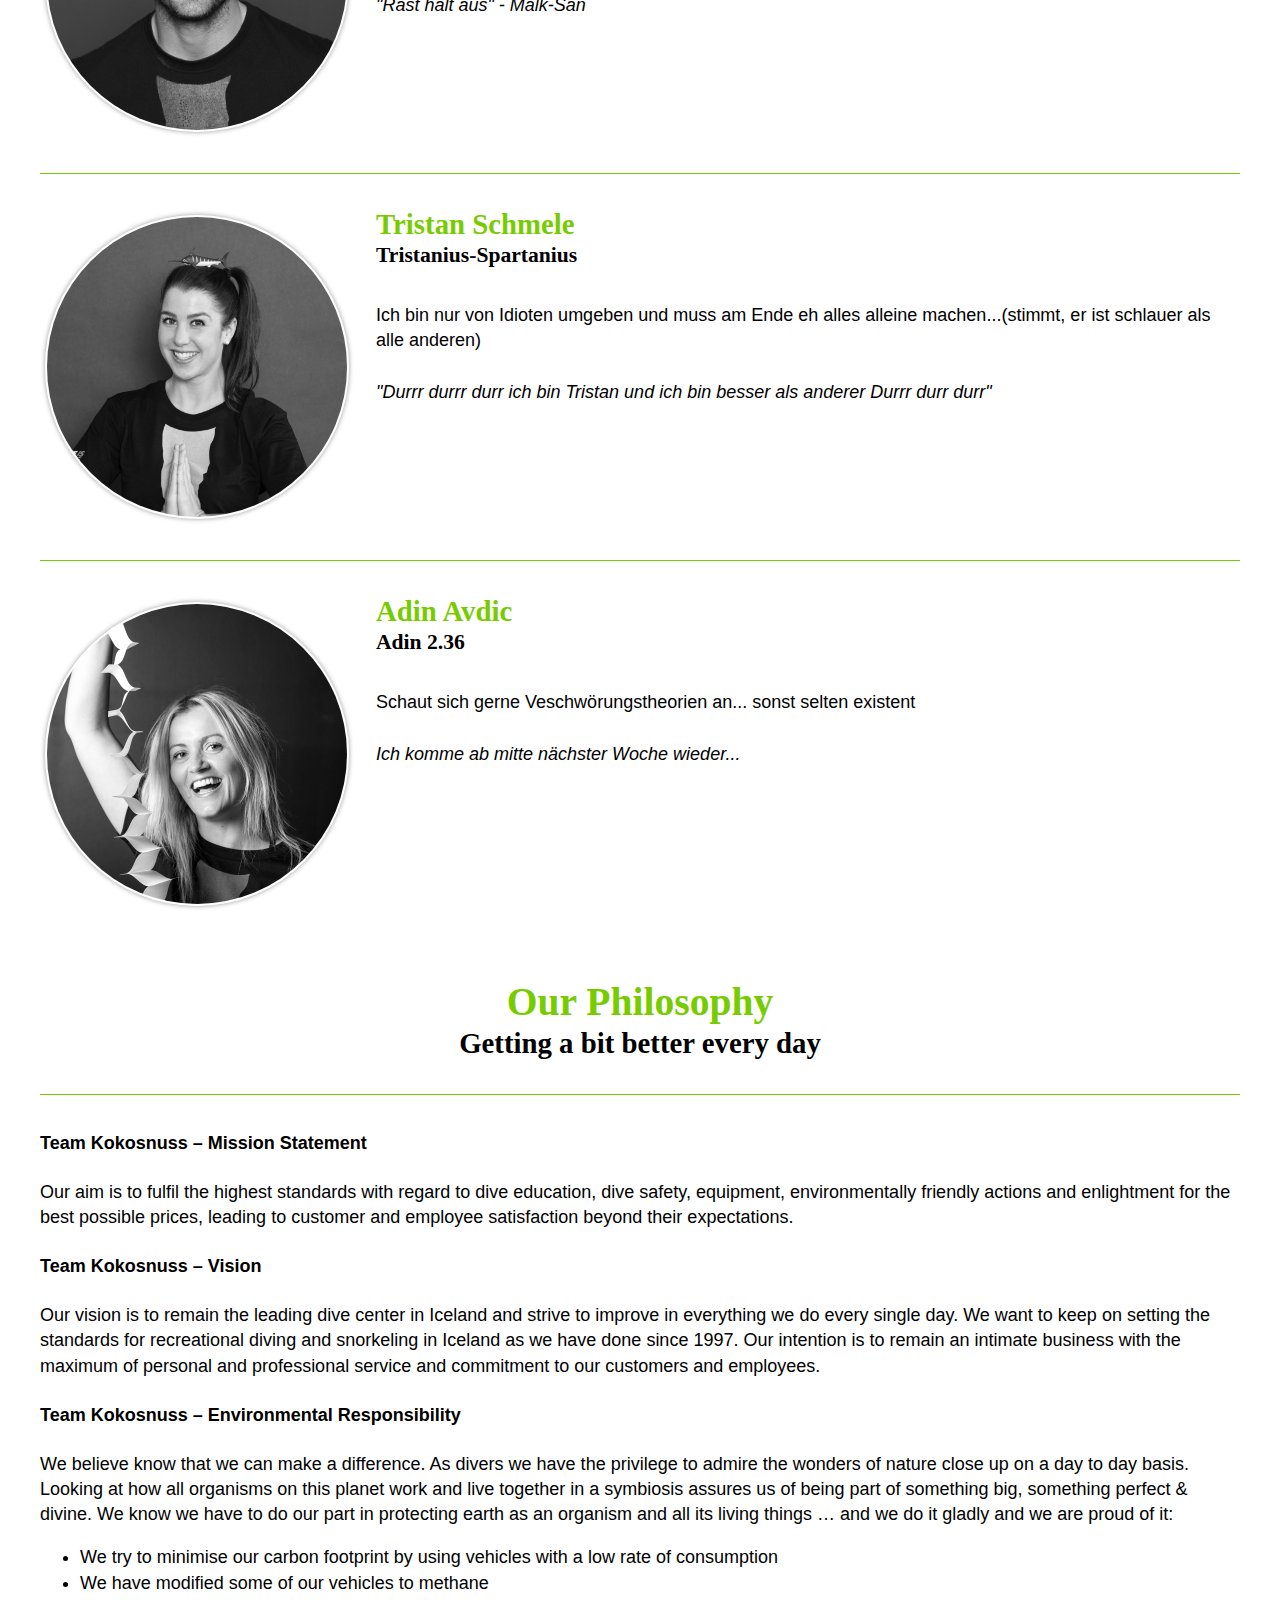
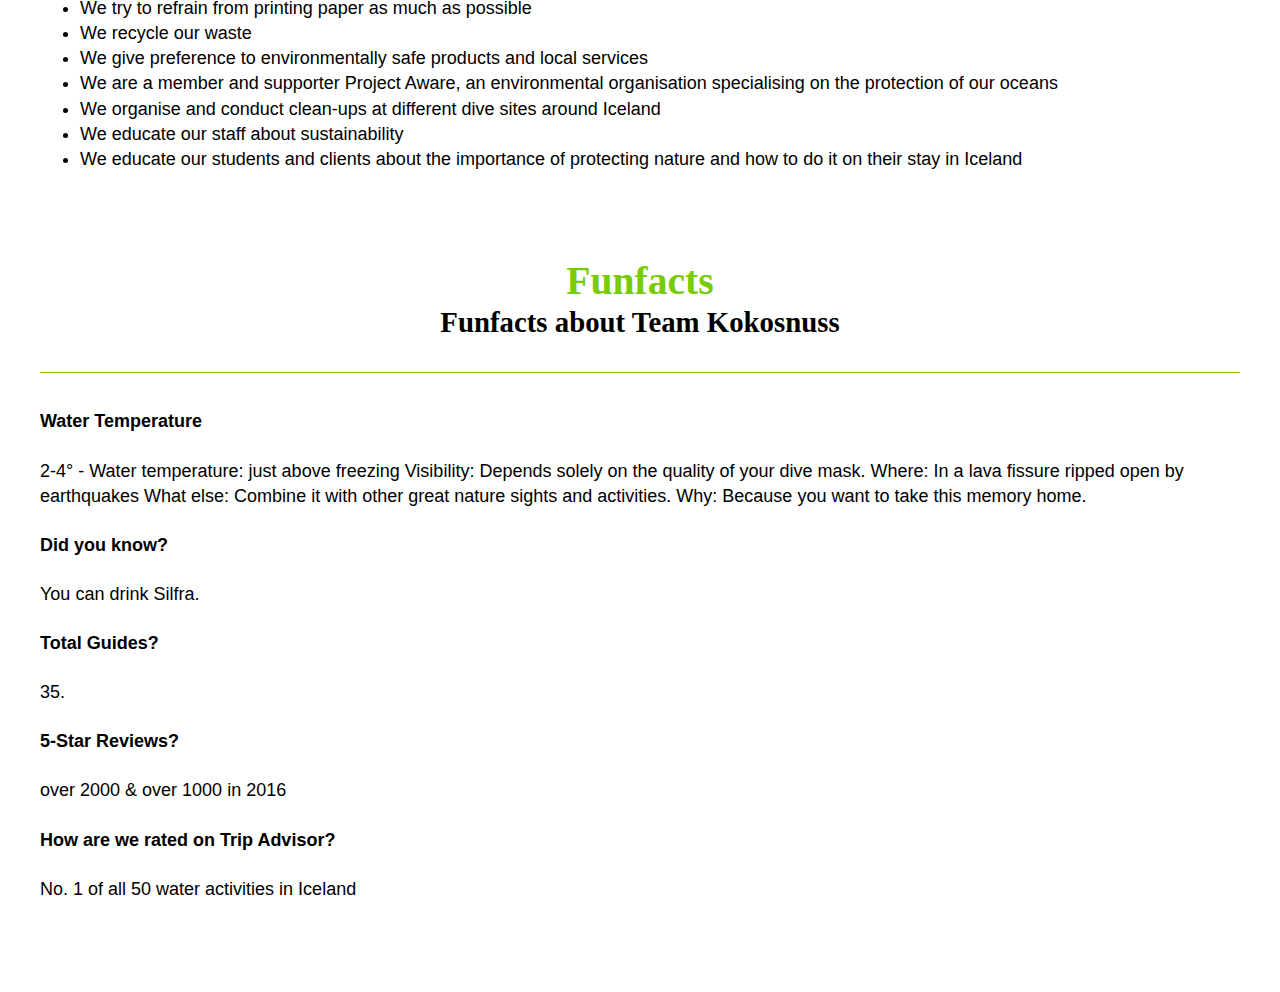
==== commit c3c3b5c9: "Brand-name aktualisiert" ====
--- a/Unser-Team/index.html
+++ b/Unser-Team/index.html
@@ -100,19 +100,19 @@
                 <h3 class = "subtitle">Getting a bit better every day</h3>
             </header>
             <div>
-                <h4>DIVE.IS – Mission Statement</h4>
+                <h4>Team Kokosnuss – Mission Statement</h4>
                 <p>Our aim is to fulfil the highest standards with regard to dive education, dive safety, equipment, environmentally friendly actions and enlightment for the best possible prices, leading to customer and employee satisfaction beyond their
                     expectations.
                 </p>
             </div>
             <div>
-                <h4>DIVE.IS – Vision</h4>
+                <h4>Team Kokosnuss – Vision</h4>
                 <p>Our vision is to remain the leading dive center in Iceland and strive to improve in everything we do every single day. We want to keep on setting the standards for recreational diving and snorkeling in Iceland as we have done since 1997.
                     Our intention is to remain an intimate business with the maximum of personal and professional service and commitment to our customers and employees.</p>
             </div>
 
             <div>
-                <h4>DIVE.IS – Environmental Responsibility</h4>
+                <h4>Team Kokosnuss – Environmental Responsibility</h4>
                 <p>We believe know that we can make a difference. As divers we have the privilege to admire the wonders of nature close up on a day to day basis. Looking at how all organisms on this planet work and live together in a symbiosis assures us
                     of being part of something big, something perfect & divine. We know we have to do our part in protecting earth as an organism and all its living things … and we do it gladly and we are proud of it:
                 </p>
@@ -134,7 +134,7 @@
         <section class = "section">
             <header class = "section__header">
                 <h2 class = "title">Funfacts</h2>
-                <h3 class = "subtitle">Funfacts about DIVE.IS</h3>
+                <h3 class = "subtitle">Funfacts about Team Kokosnuss</h3>
             </header>
 
             <div>
--- a/Unser-Team/styles/020-base.css
+++ b/Unser-Team/styles/020-base.css
@@ -13,12 +13,12 @@
     /* 
     Farben
     ----------------------------------------*/
-    --color-brand: rgb(183, 68, 44);
-    --color-border: #dedede;
+    --color-brand: #7c0;
+    --color-border: #7c0;
     --color-text: ##333;
     --color-text-light: #777;
     --color-footer: #2e3234;
-    --color-head: #192c49;
+    --color-head: #dd1199;
     --site-width: 1200px;
     --brand-font: Dosis;
     /* 
--- a/Unser-Team/styles/050-components.css
+++ b/Unser-Team/styles/050-components.css
@@ -41,7 +41,7 @@
 
 .nav__item a {
     text-decoration: none;
-    color: #fff;
+    color: #7c0;
 }
 
 .nav__horizontal {
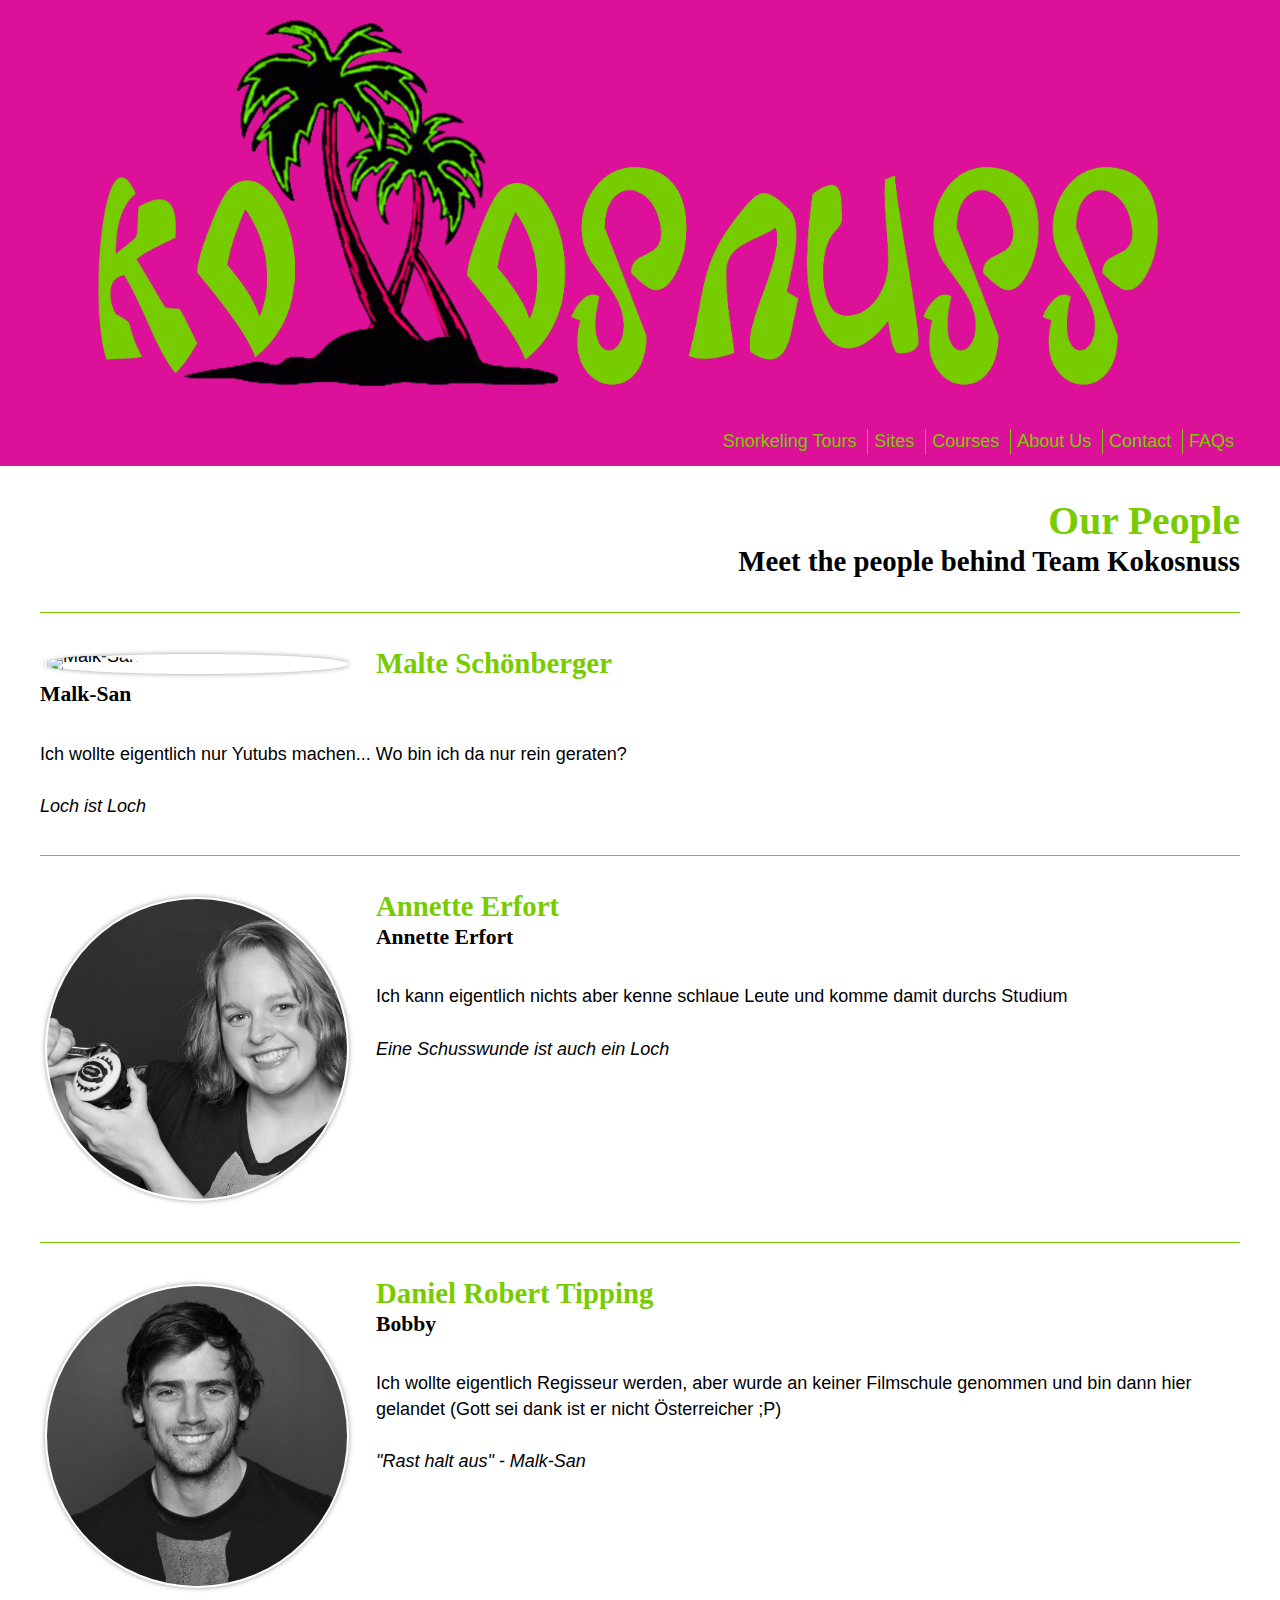
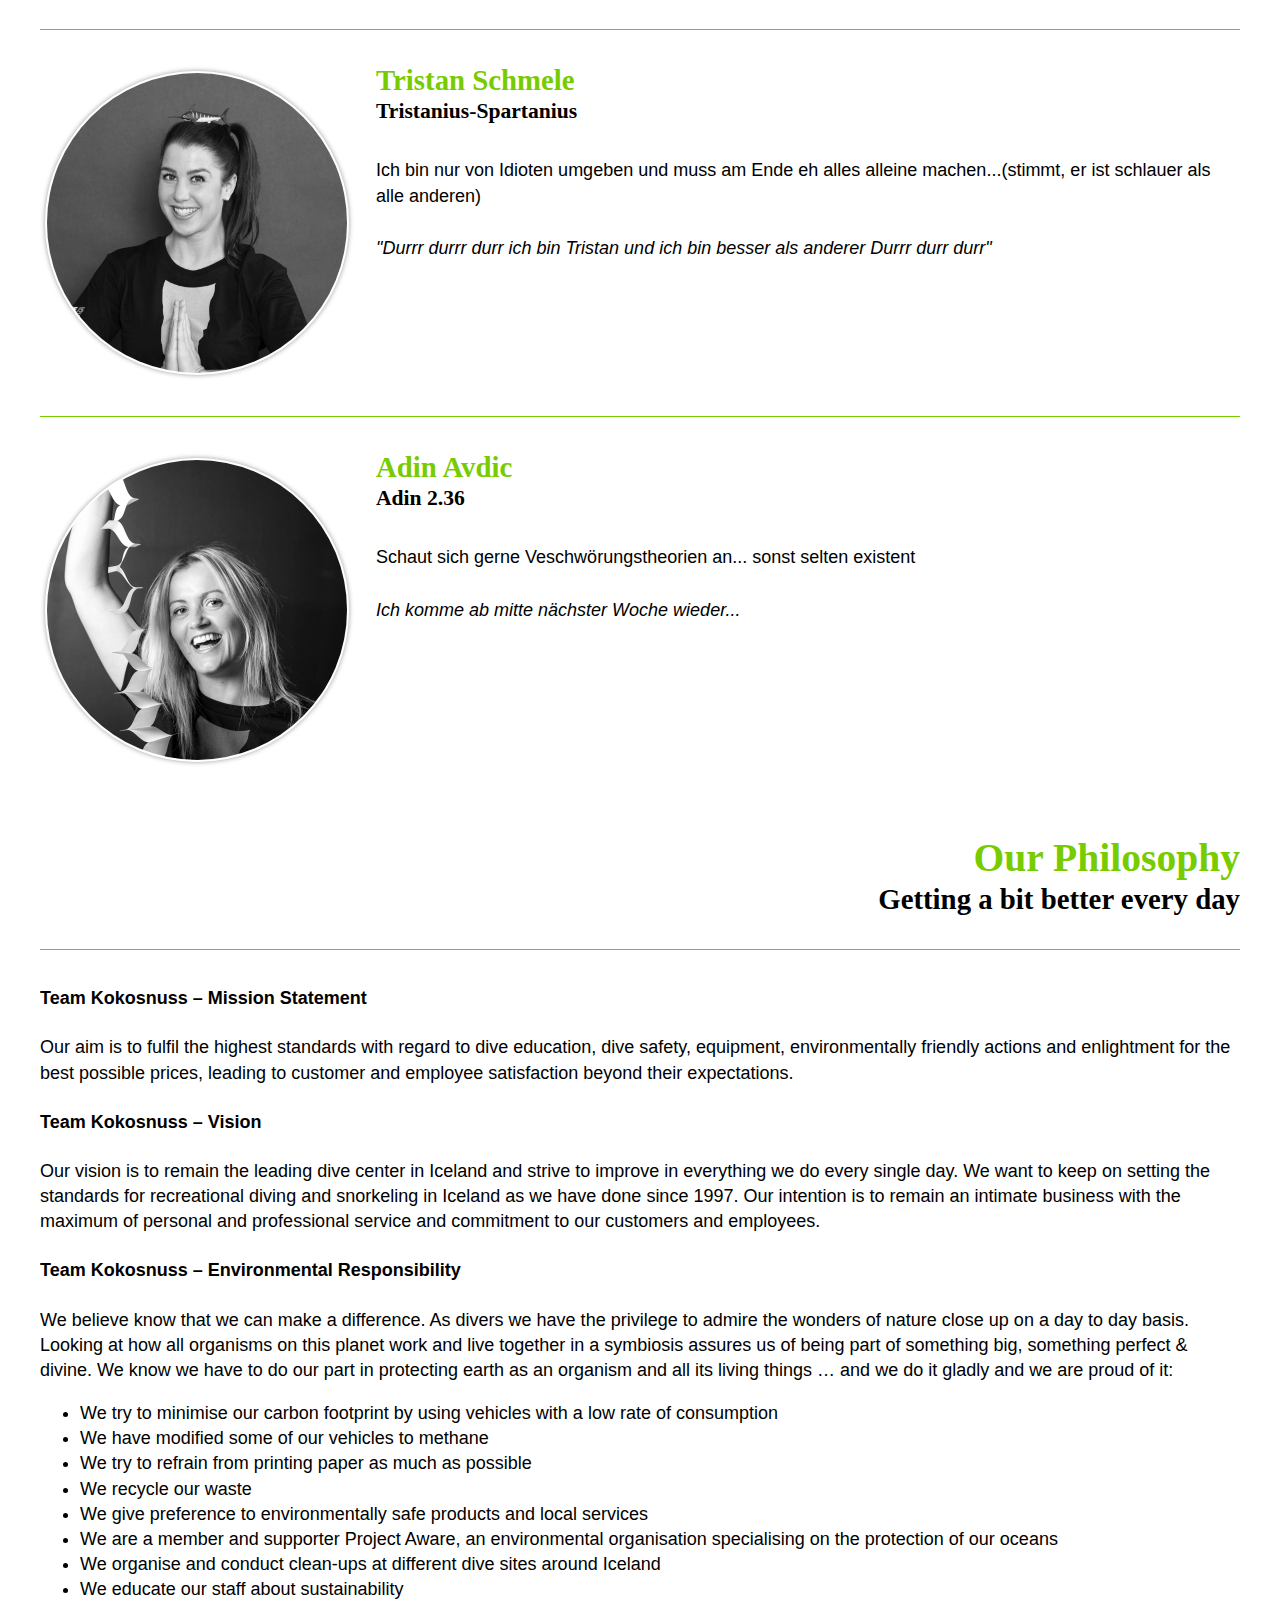
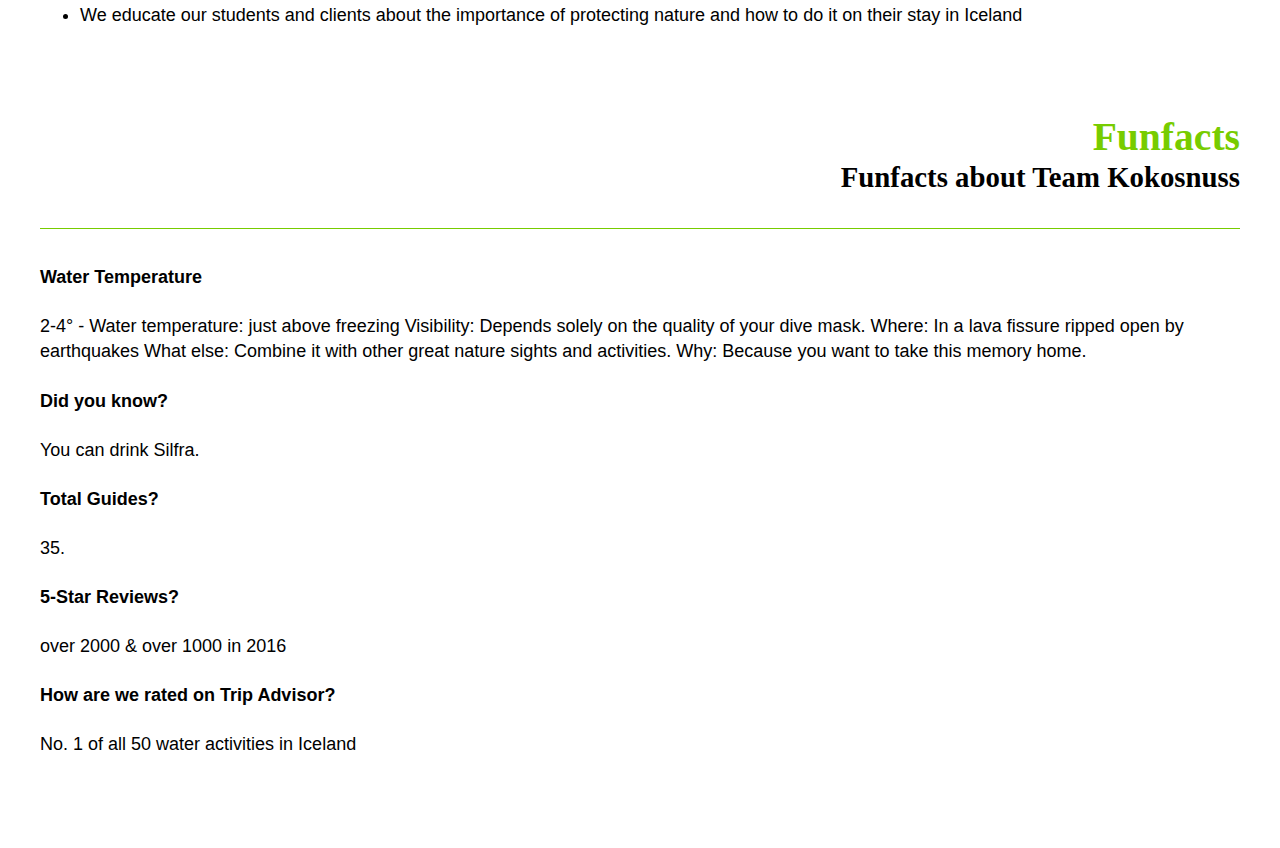
==== commit b5e2d469: "Tanja auch im Text eingefügt" ====
--- a/Unser-Team/index.html
+++ b/Unser-Team/index.html
@@ -45,7 +45,7 @@
 
             <div class = "staff__member">
                 <figure class = "member__avatar">
-                    <img src="images/tania.jpg" title="Malk-San" alt="Malk-San">
+                    <img src="images/tania2.jpg" title="Malk-San" alt="Malk-San">
                 </figure>
                 <h3 class = "title">Malte Schönberger</h3>
                 <h4 class = "subtitle">Malk-San</h4>
--- a/Unser-Team/styles/040-layout.css
+++ b/Unser-Team/styles/040-layout.css
@@ -1,6 +1,6 @@
 /*----------------------------------------------------------------------------
-layout.css                                                                  
-Enthält alle übergreifenden typographischen Regeln.  
+layout.css
+Enthält alle übergreifenden typographischen Regeln.
 
 Wer es noch schöner möchte, möge sich mal https://cssguidelin.es/ anschauen.
 ----------------------------------------------------------------------------*/
@@ -26,5 +26,5 @@
 .section__header {
     border-bottom: solid 1px var(--color-border);
     margin-bottom: var(--space-stack-xl);
-    text-align: center;
-}+    text-align: right;
+}
--- a/Unser-Team/styles/050-components.css
+++ b/Unser-Team/styles/050-components.css
@@ -17,7 +17,7 @@
 .site-header__content {
     max-width: var(--site-width);
     margin: 0 auto;
-    text-align: center;
+    text-align: right;
 }
 
 .brand-logo {
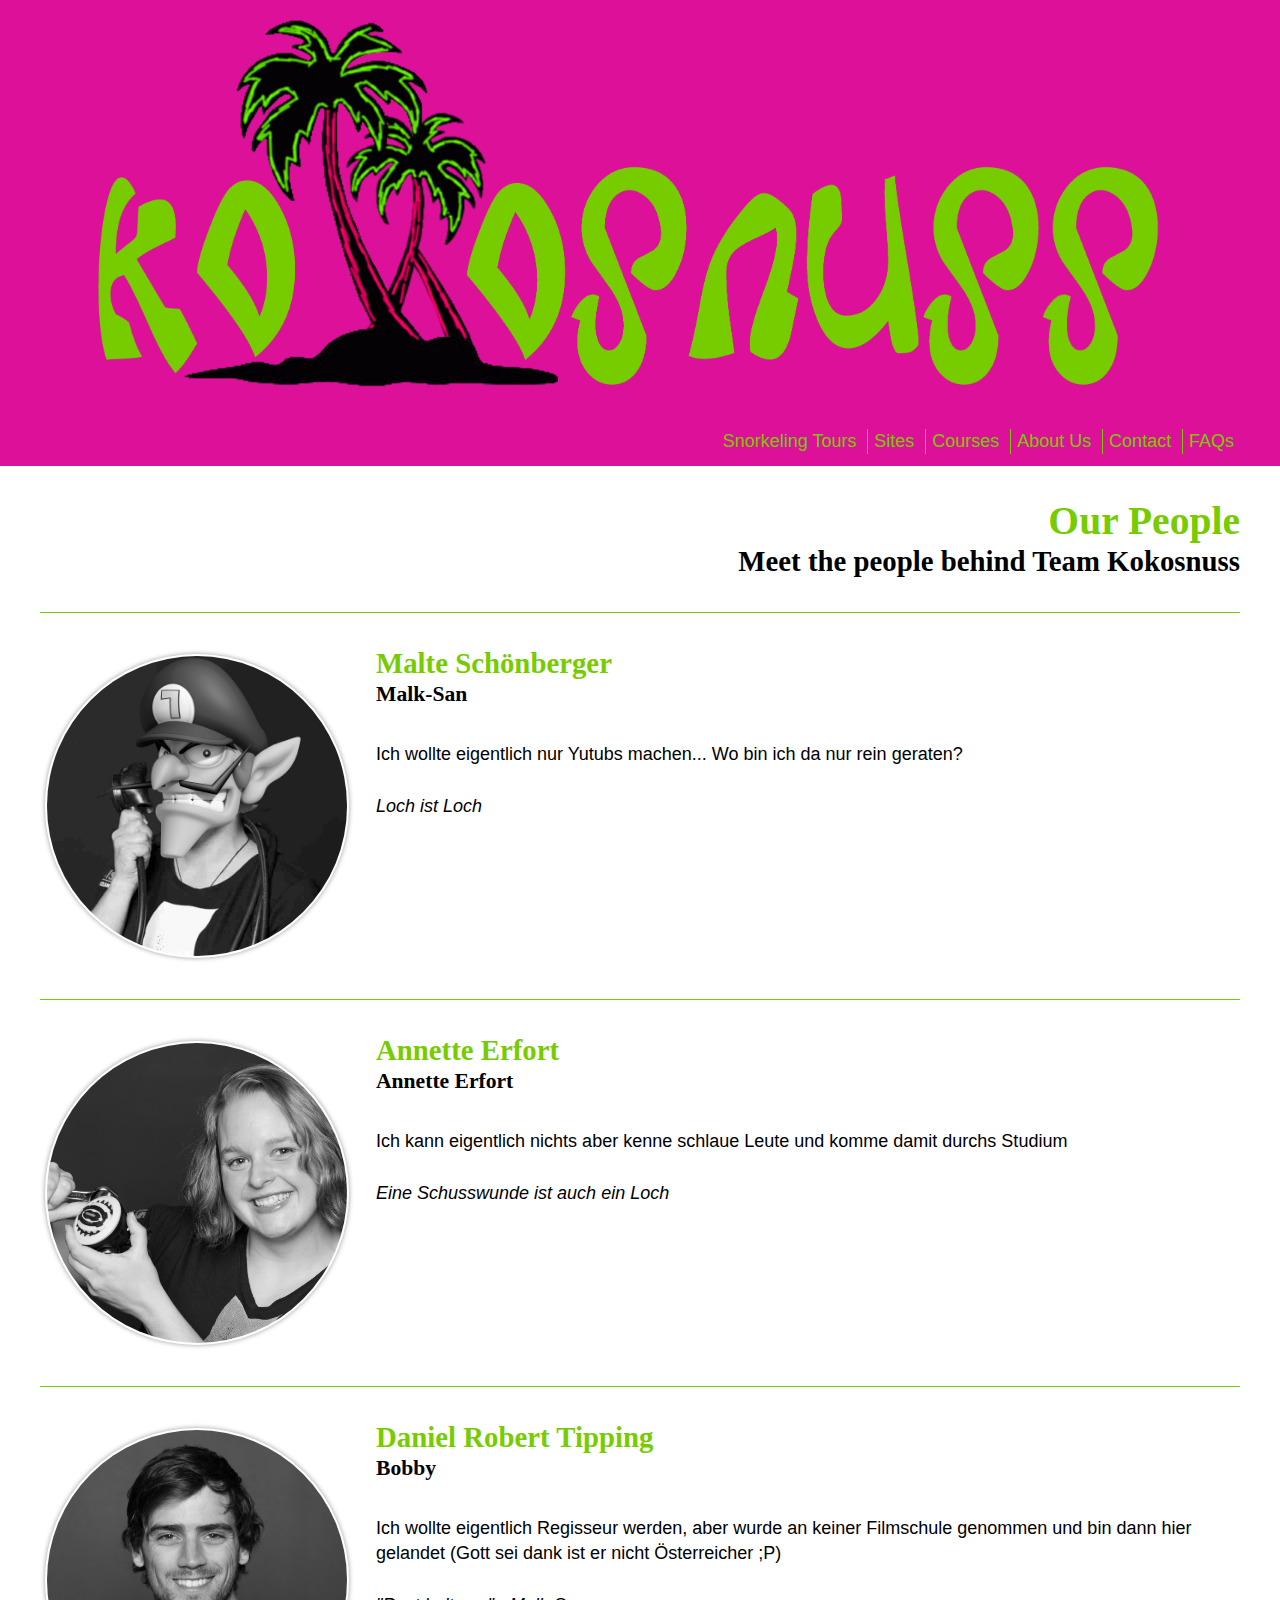
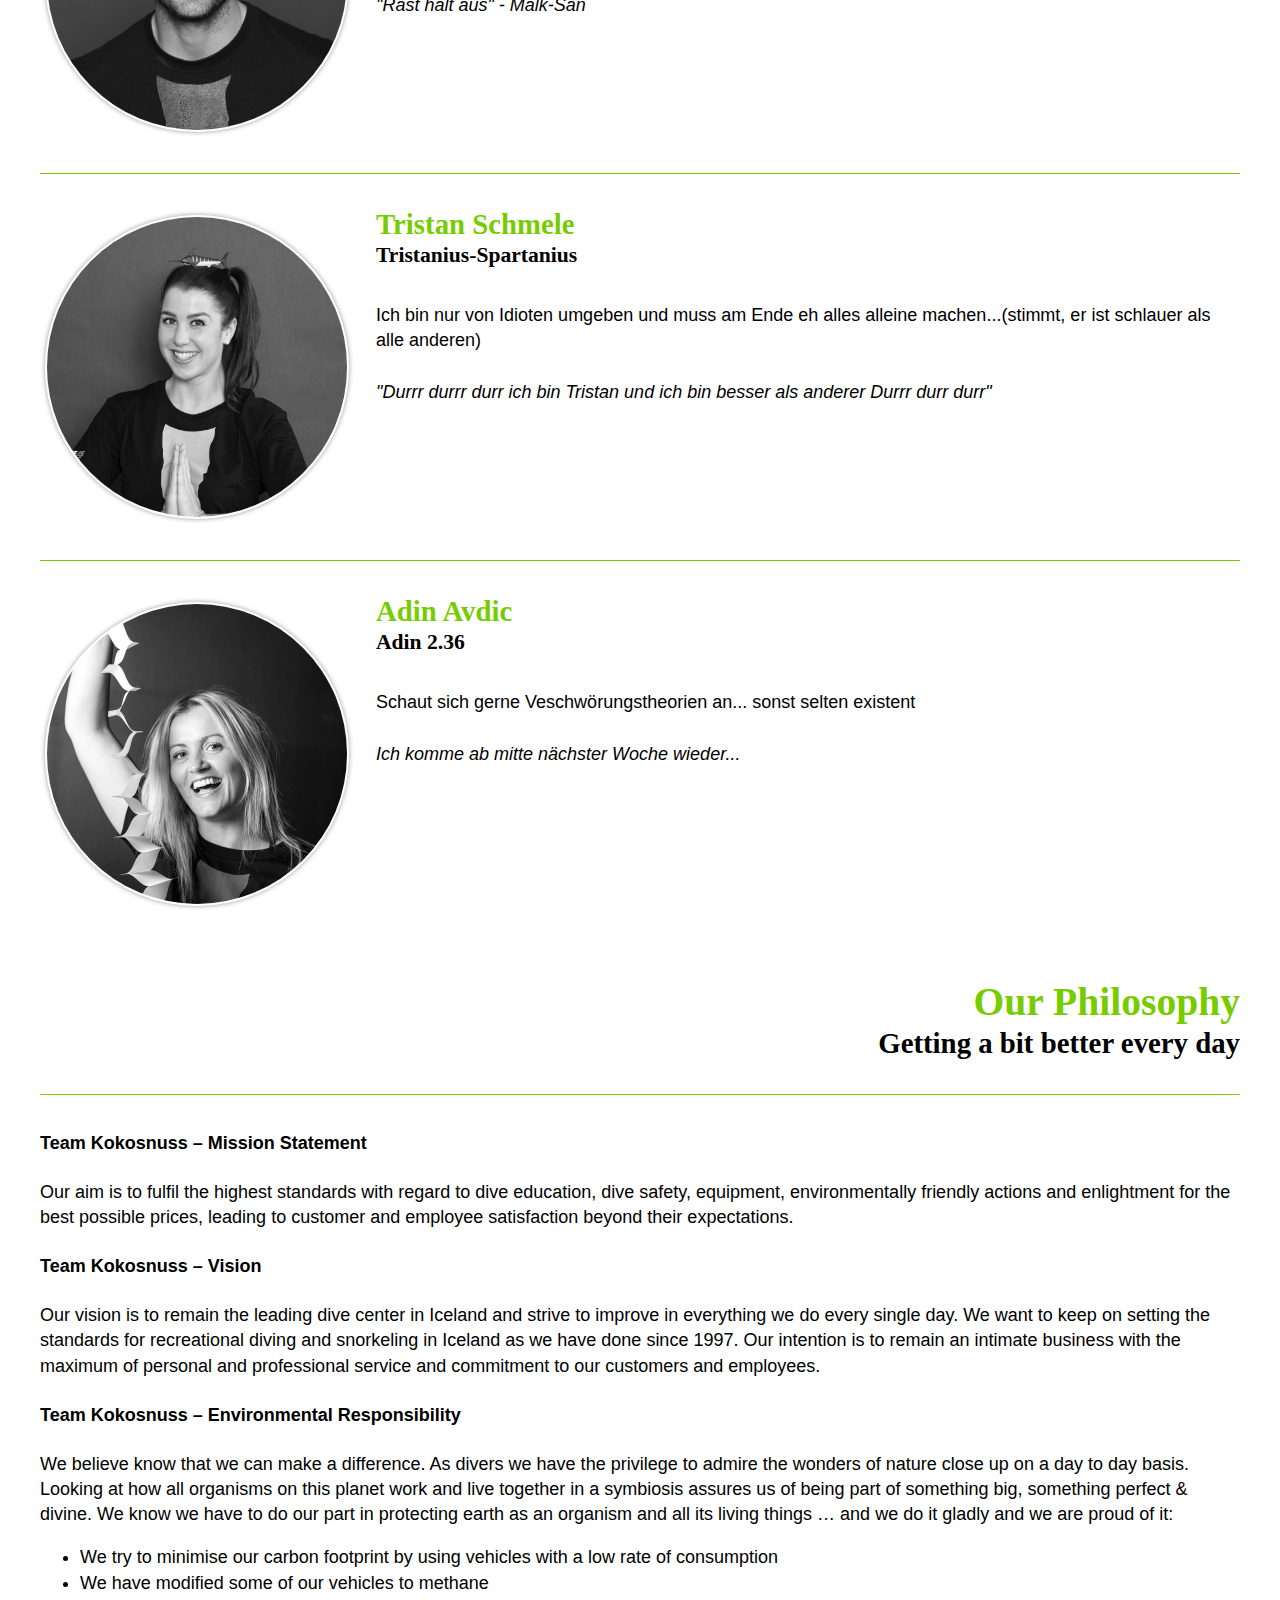
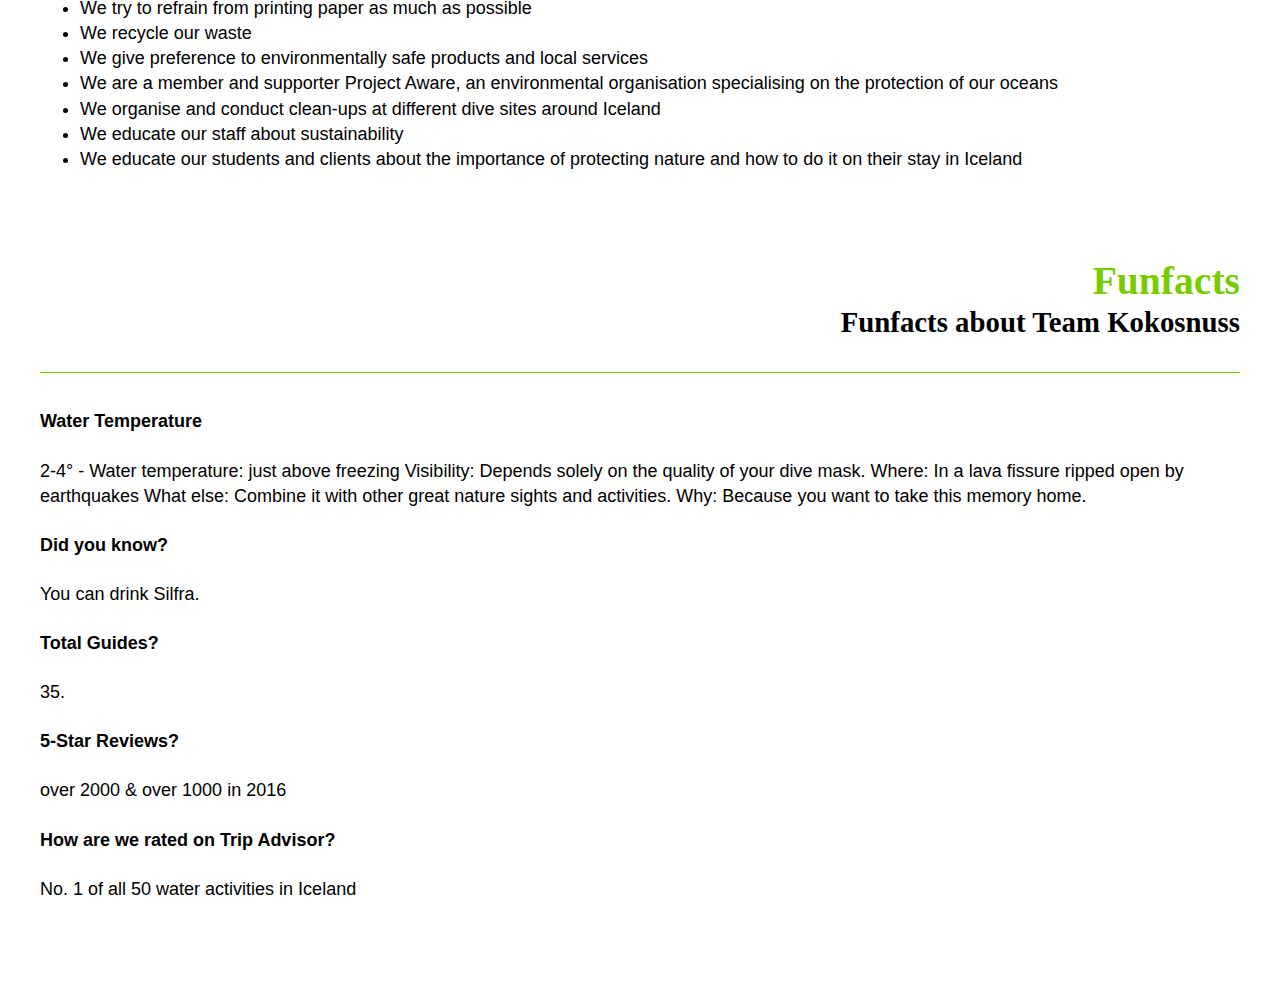
==== commit c2426130: "sprachenzeug" ====
--- a/Unser-Team/index.html
+++ b/Unser-Team/index.html
@@ -1,5 +1,5 @@
 <!DOCTYPE html>
-<html lang="en">
+<html lang="de/en">
 
 <head>
 
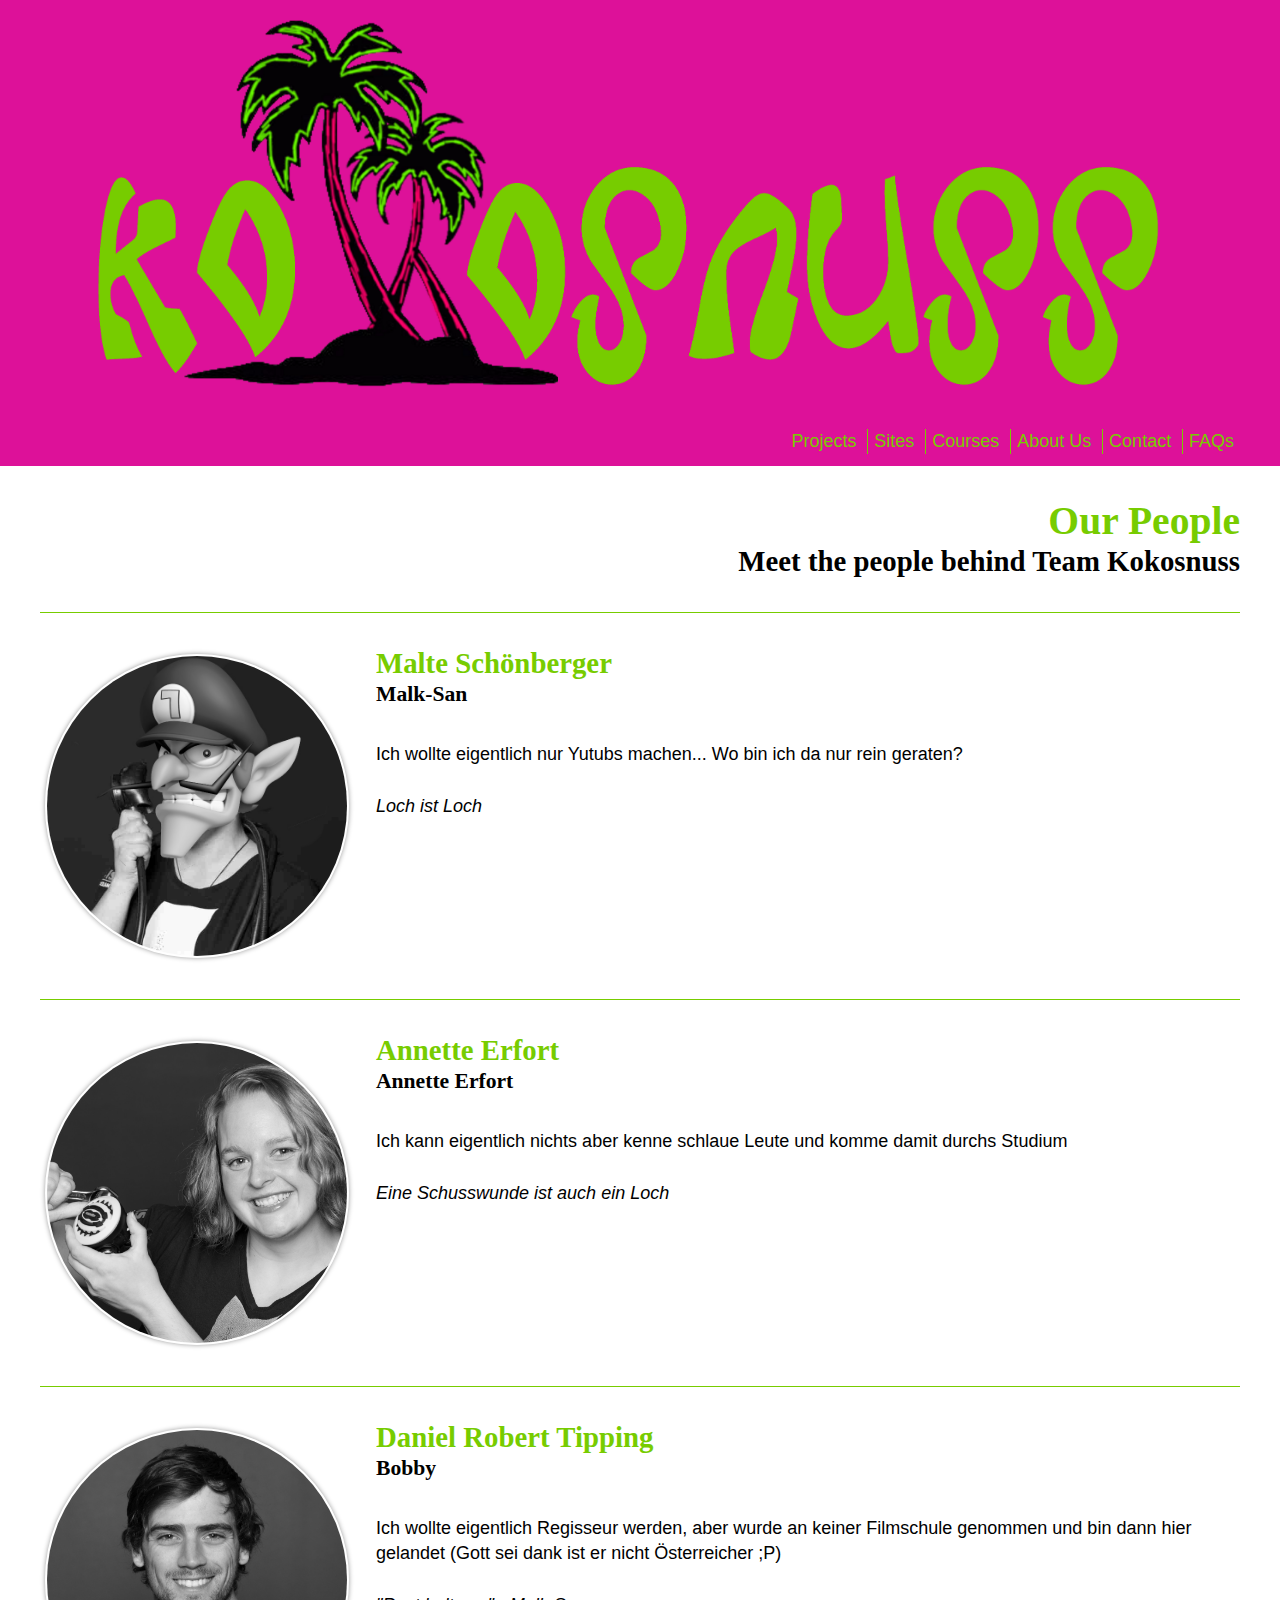
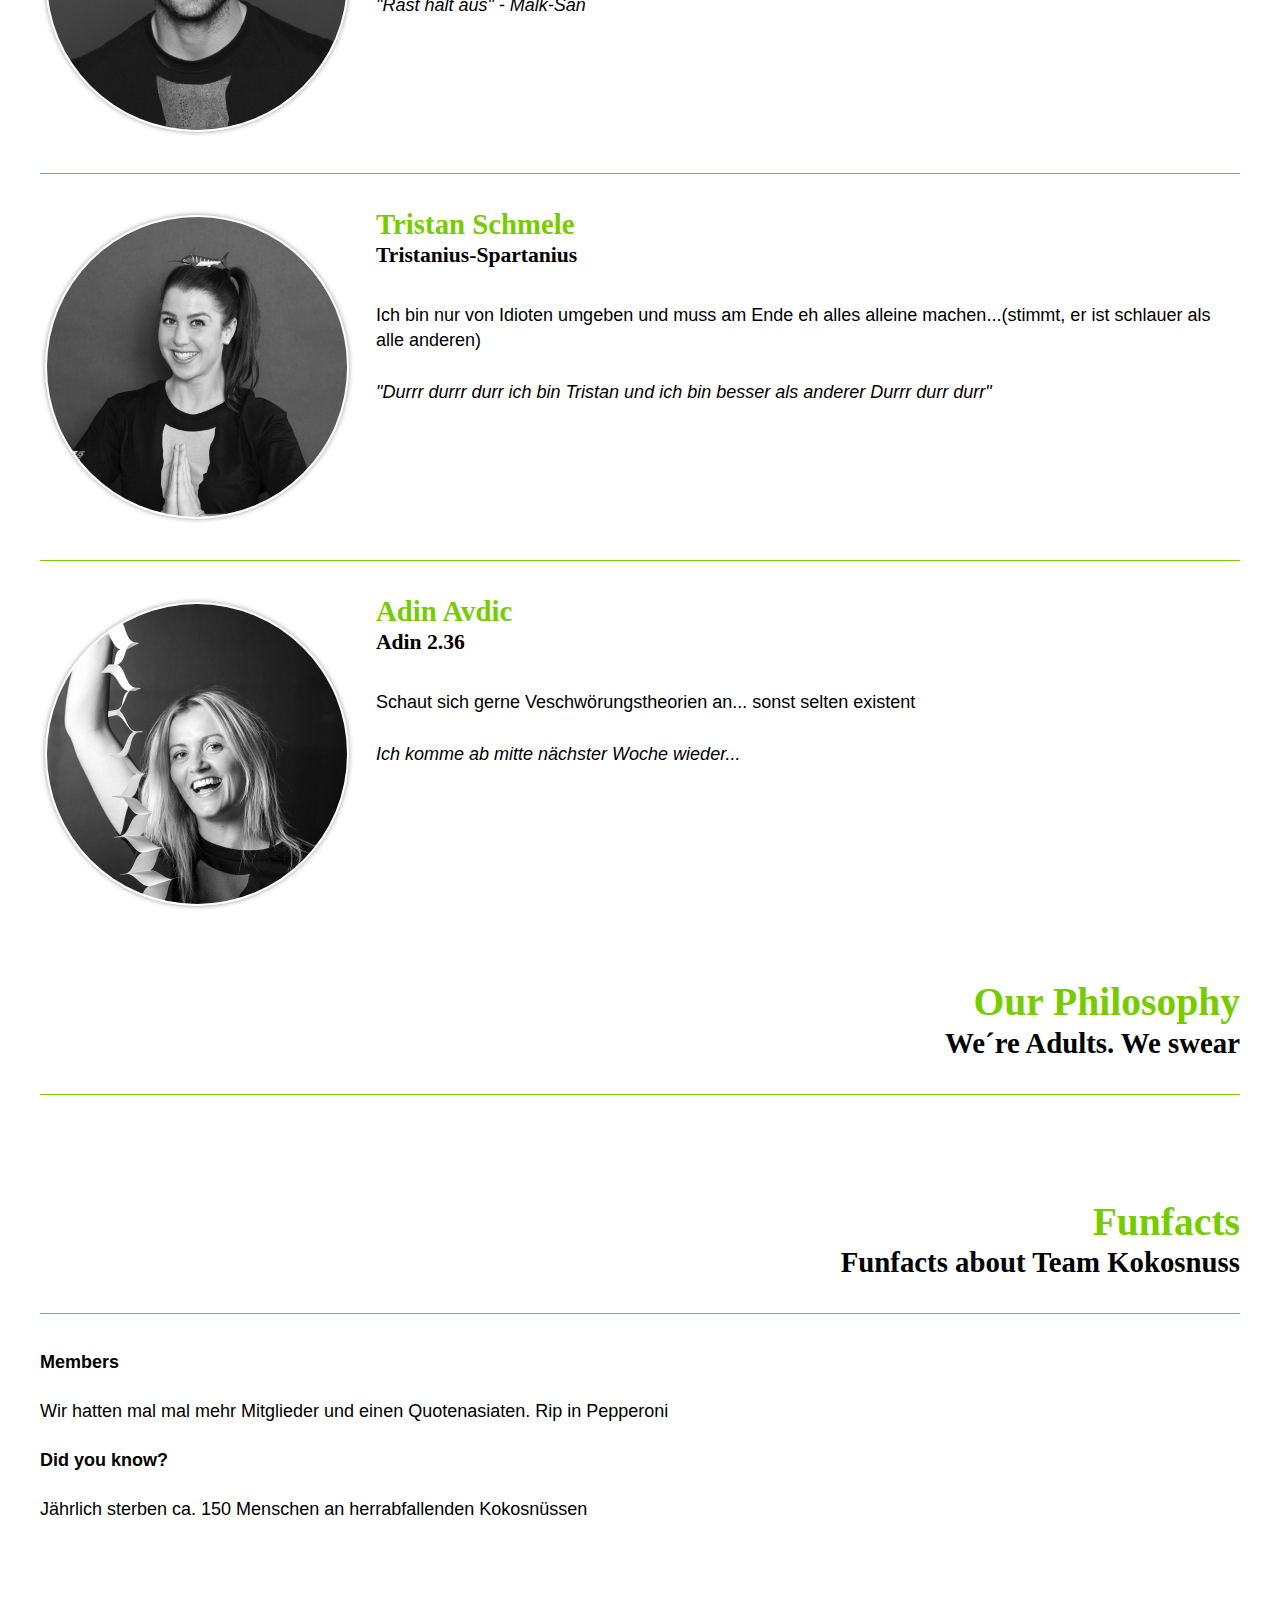
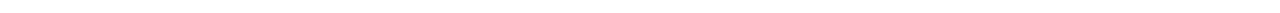
==== commit b50026ac: "noch Inhalte gefixt" ====
--- a/Unser-Team/index.html
+++ b/Unser-Team/index.html
@@ -26,7 +26,7 @@
         <nav class = "site-header__content">
             <img class = "brand-logo" src="images/kokosnussl%20logo%20hot%20pink.png" title="Kokosnuss Logo" alt="Kokosnuss Logo">
             <ul class = "nav nav__horizontal">
-                <li class ="nav__item"><a href="#">Snorkeling Tours</a></li>
+                <li class ="nav__item"><a href="#">Projects</a></li>
                 <li class ="nav__item"><a href="#">Sites</a></li>
                 <li class ="nav__item"><a href="#">Courses</a></li>
                 <li class ="nav__item"><a href="#">About Us</a></li>
@@ -97,37 +97,9 @@
         <section class = "section">
             <header class = "section__header">
                 <h2 class = "title">Our Philosophy</h2>
-                <h3 class = "subtitle">Getting a bit better every day</h3>
+                <h3 class = "subtitle">We´re Adults. We swear</h3>
             </header>
-            <div>
-                <h4>Team Kokosnuss – Mission Statement</h4>
-                <p>Our aim is to fulfil the highest standards with regard to dive education, dive safety, equipment, environmentally friendly actions and enlightment for the best possible prices, leading to customer and employee satisfaction beyond their
-                    expectations.
-                </p>
-            </div>
-            <div>
-                <h4>Team Kokosnuss – Vision</h4>
-                <p>Our vision is to remain the leading dive center in Iceland and strive to improve in everything we do every single day. We want to keep on setting the standards for recreational diving and snorkeling in Iceland as we have done since 1997.
-                    Our intention is to remain an intimate business with the maximum of personal and professional service and commitment to our customers and employees.</p>
-            </div>
-
-            <div>
-                <h4>Team Kokosnuss – Environmental Responsibility</h4>
-                <p>We believe know that we can make a difference. As divers we have the privilege to admire the wonders of nature close up on a day to day basis. Looking at how all organisms on this planet work and live together in a symbiosis assures us
-                    of being part of something big, something perfect & divine. We know we have to do our part in protecting earth as an organism and all its living things … and we do it gladly and we are proud of it:
-                </p>
-                <ul>
-                    <li>We try to minimise our carbon footprint by using vehicles with a low rate of consumption</li>
-                    <li>We have modified some of our vehicles to methane</li>
-                    <li>We try to refrain from printing paper as much as possible</li>
-                    <li>We recycle our waste</li>
-                    <li>We give preference to environmentally safe products and local services</li>
-                    <li>We are a member and supporter Project Aware, an environmental organisation specialising on the protection of our oceans</li>
-                    <li>We organise and conduct clean-ups at different dive sites around Iceland</li>
-                    <li>We educate our staff about sustainability</li>
-                    <li>We educate our students and clients about the importance of protecting nature and how to do it on their stay in Iceland</li>
-                </ul>
-            </div>
+            
 
         </section>
 
@@ -138,29 +110,13 @@
             </header>
 
             <div>
-                <h4>Water Temperature</h4>
-                <p>2-4° - Water temperature: just above freezing Visibility: Depends solely on the quality of your dive mask. Where: In a lava fissure ripped open by earthquakes What else: Combine it with other great nature sights and activities. Why: Because
-                    you want to take this memory home.</p>
+                <h4>Members</h4>
+                <p>Wir hatten mal mal mehr Mitglieder und einen Quotenasiaten. Rip in Pepperoni</p>
             </div>
 
             <div>
                 <h4>Did you know?</h4>
-                <p>You can drink Silfra.</p>
-            </div>
-
-            <div>
-                <h4>Total Guides?</h4>
-                <p>35.</p>
-            </div>
-
-            <div>
-                <h4>5-Star Reviews?</h4>
-                <p>over 2000 & over 1000 in 2016</p>
-            </div>
-
-            <div>
-                <h4>How are we rated on Trip Advisor?</h4>
-                <p>No. 1 of all 50 water activities in Iceland</p>
+                <p>Jährlich sterben ca. 150 Menschen an herrabfallenden Kokosnüssen</p>
             </div>
 
         </section>
